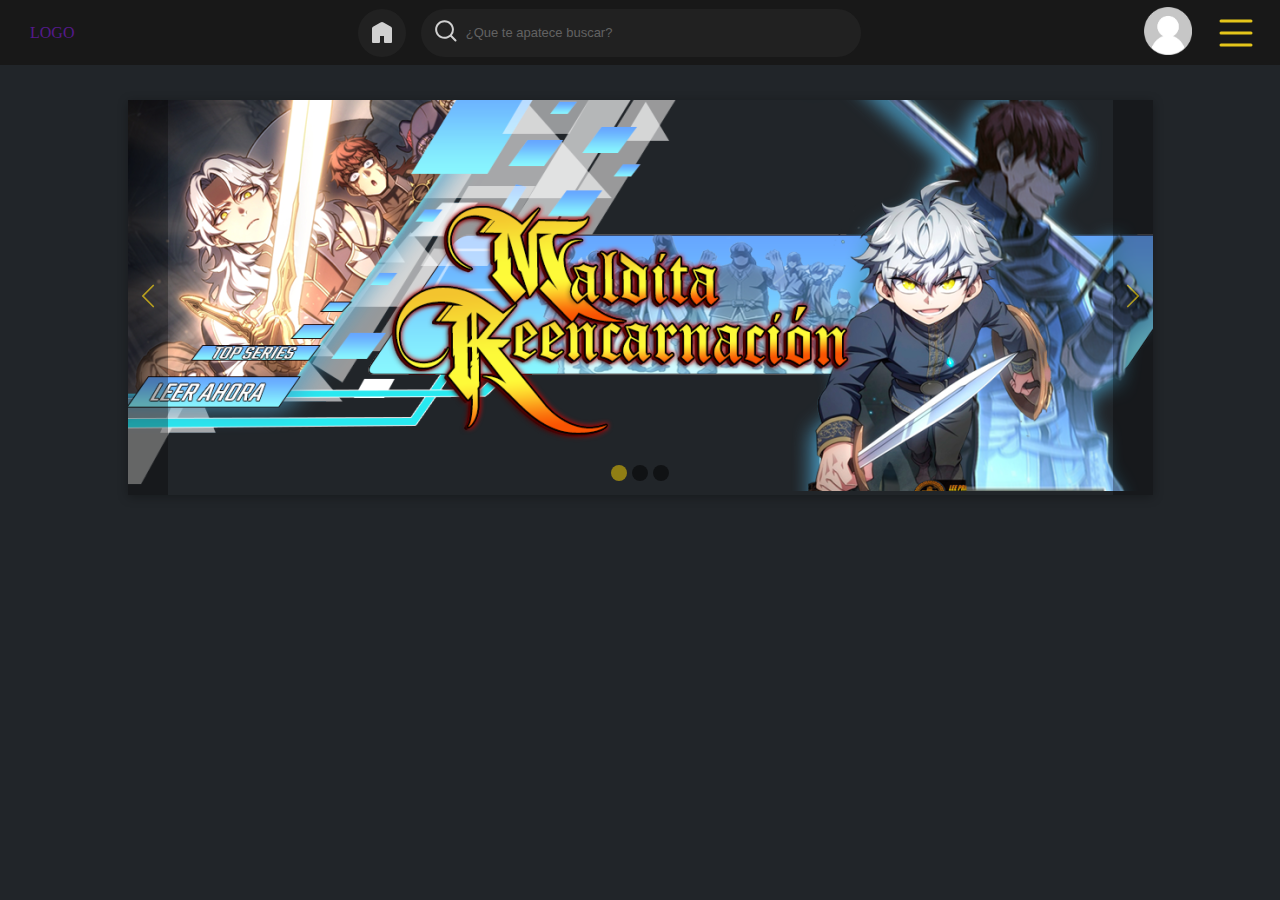
==== index.html @ 4b5f57de "Añadimos Pagina" ====
<!DOCTYPE html>
<html lang="en">
<head>
    <meta charset="UTF-8">
    <meta http-equiv="X-UA-Compatible" content="IE=edge">
    <meta name="viewport" content="width=device-width, initial-scale=1.0">
    <title>Document</title>
    <link rel="stylesheet" href="/assets/css/style.css">
</head>
<body>
    <header>
        <nav>
            <div class="box-nav">
                <div class="logo">
                    <a href="">LOGO</a>
                </div>
                <div class="hs-nav">
                    <a href="/index.html" class="home-box">
                        <svg role="img" style=" fill:#fff" height="24" width="24" class="home-active-icon" viewBox="0 0 24 24"><path d="M13.5 1.515a3 3 0 00-3 0L3 5.845a2 2 0 00-1 1.732V21a1 1 0 001 1h6a1 1 0 001-1v-6h4v6a1 1 0 001 1h6a1 1 0 001-1V7.577a2 2 0 00-1-1.732l-7.5-4.33z"></path></svg>
                    </a>
                    <div class="search-nav">
                        <form class="search">
                            <input class="search-box" type="text" placeholder="¿Que te apatece buscar?">
                        </form>
                        <div class="lupa-box">
                            <span>
                                <svg role="img" style=" fill:#fff" height="24" width="24" class="lupa-icon" aria-hidden="true" viewBox="0 0 24 24"><path d="M10.533 1.279c-5.18 0-9.407 4.14-9.407 9.279s4.226 9.279 9.407 9.279c2.234 0 4.29-.77 5.907-2.058l4.353 4.353a1 1 0 101.414-1.414l-4.344-4.344a9.157 9.157 0 002.077-5.816c0-5.14-4.226-9.28-9.407-9.28zm-7.407 9.279c0-4.006 3.302-7.28 7.407-7.28s7.407 3.274 7.407 7.28-3.302 7.279-7.407 7.279-7.407-3.273-7.407-7.28z"></path></svg>
                            </span>
                        </div>
                    </div>
                </div>
                <div class="icons">
                    <div class="icon-box">
                        <a href="/start.html">
                            <img src="/assets/imgs/emojipng.com-10131346.png" alt="" height="48" width="48">
                        </a>
                    </div>
                    <div class="menu">
                            <label for="menu-burger" class="menu-toggle">
                                <svg xmlns="http://www.w3.org/2000/svg" style="fill: #e4c51a" width="48" height="48" fill="currentColor" class="bi bi-list" viewBox="0 0 16 16">
                                    <path fill-rule="evenodd" d="M2.5 12a.5.5 0 0 1 .5-.5h10a.5.5 0 0 1 0 1H3a.5.5 0 0 1-.5-.5zm0-4a.5.5 0 0 1 .5-.5h10a.5.5 0 0 1 0 1H3a.5.5 0 0 1-.5-.5zm0-4a.5.5 0 0 1 .5-.5h10a.5.5 0 0 1 0 1H3a.5.5 0 0 1-.5-.5z"/>
                                </svg>
                            </label>
                            <input type="checkbox" id="menu-burger">
                            <nav class="menu-box">
                                <ul>
                                    <li>
                                        <a href="">Inicio</a>
                                    </li>
                                    <li>
                                        <a href="">Estrenos</a>
                                    </li>
                                    <li>
                                        <a href="">Manga</a>
                                    </li>
                                    <li>
                                        <a href="">Contact Us</a>
                                    </li>
                                </ul>
                            </nav>
                    </div>
                </div>
            </div>
        </nav>
    </header>
    <main>
        <section class="section-dest">
            <div class="dimg-box">
                <a href="">
                    <img src="/assets/imgs/baner-maldita.png" alt="">
                </a>
                <a href="">
                    <div class="barra1">
                        <div class="icon-1">
                            <svg xmlns="http://www.w3.org/2000/svg" style=" fill:#FFD700" width="28" height="28" fill="currentColor" class="icon-r" viewBox="0 0 16 16">
                                <path fill-rule="evenodd" d="M11.354 1.646a.5.5 0 0 1 0 .708L5.707 8l5.647 5.646a.5.5 0 0 1-.708.708l-6-6a.5.5 0 0 1 0-.708l6-6a.5.5 0 0 1 .708 0z"/>
                            </svg>
                        </div>
                    </div>
                </a>
                <a href="">
                    <div class="barra2">
                        <div class="icon-1">
                            <svg xmlns="http://www.w3.org/2000/svg" style=" fill:#FFD700" width="28" height="28" fill="currentColor" class="bi bi-chevron-right" viewBox="0 0 16 16">
                                <path fill-rule="evenodd" d="M4.646 1.646a.5.5 0 0 1 .708 0l6 6a.5.5 0 0 1 0 .708l-6 6a.5.5 0 0 1-.708-.708L10.293 8 4.646 2.354a.5.5 0 0 1 0-.708z"/>
                            </svg>
                        </div>
                    </div>
                </a>
                <div class="puntos">
                    <span>
                        <svg xmlns="http://www.w3.org/2000/svg" style=" fill:#FFD700" width="16" height="16" fill="currentColor" class="bi bi-circle-fill" viewBox="0 0 16 16">
                            <circle cx="8" cy="8" r="8"/>
                        </svg>
                    </span>
                    <span>
                        <svg xmlns="http://www.w3.org/2000/svg" width="16" height="16" fill="currentColor" class="bi bi-circle-fill" viewBox="0 0 16 16">
                            <circle cx="8" cy="8" r="8"/>
                        </svg>
                    </span>
                    <span>
                        <svg xmlns="http://www.w3.org/2000/svg" width="16" height="16" fill="currentColor" class="bi bi-circle-fill" viewBox="0 0 16 16">
                            <circle cx="8" cy="8" r="8"/>
                        </svg>
                    </span>
                </div>
            </div>
        </section>
    </main>
</body>
</html>
---- assets/css/style.css ----
* {
    margin: 0;
    padding: 0;
    box-sizing: borderbox;
    text-decoration: none;
    list-style-type: none;
}

header {
    background-color: #181818;
    width: 100%;
    height: 65px;
    position: fixed;
    top: 0;
    display: grid;
    align-items: center;

}

.box-nav {
    display: flex;
    align-items: center;
    flex-direction: row;
    justify-content: space-between;
}


.logo {
    display: flex;
    justify-content: flex-start;
    align-items: center;
    padding-left: 30px;
}

.hs-nav {
    display: flex;
    gap: 15px;

}

.home-box {
    display: flex;
    align-items: center;
    justify-content: center;
    background-color: #242424;
    height: 48px;
    width: 48px;
    border-radius: 50%;
    opacity: 80%;
}

.home-box:hover {
    opacity: 100%;
}


.search-nav {
    display: flex;
    align-items: center;
    opacity: 80%;
}

.search-box {
    background-color: #242424;
    color: #fff;
    width: 395px;
    height: 48px;
    border: 0;
    border-radius: 500px;
    margin-block: 0px;
    font-size: 0.8125rem;
    font-weight: 400;
    padding-left: 45px;
}

.search-box {
    outline: 0;
    line-height: 40px;
    cursor: text;
    text-align: start;
}

.search-nav:hover {
    opacity: 100%;
}

.search-nav input:focus {
    outline: 1px solid #fff;
    opacity: 100%;
}

.lupa-box {
    display: flex;
    align-items: center;
    position: absolute;
    padding-left: 13px;
}

.icons {
    display: flex;
    gap: 20px;
}
.icon-box {
    display: flex;
    align-items: center;
    justify-content: flex-start;
}

.menu {
    display: flex;
    justify-content: center;
    align-items: center;
    padding: 0 20px 0 0;
}

.menu-box {
    position: fixed;
    top: 65px;
    left: 0;
    background-color: #000;
    width: 100%;
    height: 50px;
    flex-direction: row;
    align-items: center;
    display: none;
}

.menu-box ul {
    display: flex;
    justify-content: flex-start;
    gap: 20px;
    padding-left: 20px;
    font-size: large;
    font-family: 'Segoe UI', Tahoma, Geneva, Verdana, sans-serif;
}

.menu-box a {
    color: #fff;
}

.menu-toggle {
    display: flex;
    order: 2;
    cursor: pointer;
}

#menu-burger:checked + .menu-box{
    display: flex;
}

#menu-burger {
    display: none;
}

body {
    background-color: #212529;
}

.section-dest {
    display: flex;
    justify-content: center;
    align-items: center;
    max-width: 100%;
    max-height: 100%;
}

.dimg-box {
    display: flex;
    justify-content: center;
    position: absolute;
    top: 100px;
    box-shadow: 0 2px 10px rgba(0, 0, 0, 0.3);
}

.barra1 {
    display: flex;
    justify-content: center;
    align-items: center;
    position: absolute;
    width: 40px;
    height: 100%;
    opacity: 60%;
    background-color: rgba(0, 0, 0, .5);
    left: 0;
}


.barra1:hover {
    opacity: 100%;
    background-color: rgba(0, 0, 0, .5);
}

.barra2 {
    display: flex;
    justify-content: center;
    align-items: center;
    position: absolute;
    width: 40px;
    height: 100%;
    opacity: 60%;
    background-color: rgba(0, 0, 0, .5);
    right: 0;
}


.barra2:hover {
    opacity: 100%;
    background-color: rgba(0, 0, 0, .5);
}

.puntos { 
    display: flex;
    align-items: center;
    justify-items: center;
    position: absolute;
    bottom: 10px;
    gap: 5px;
    opacity: 50%;
    cursor: pointer;
}
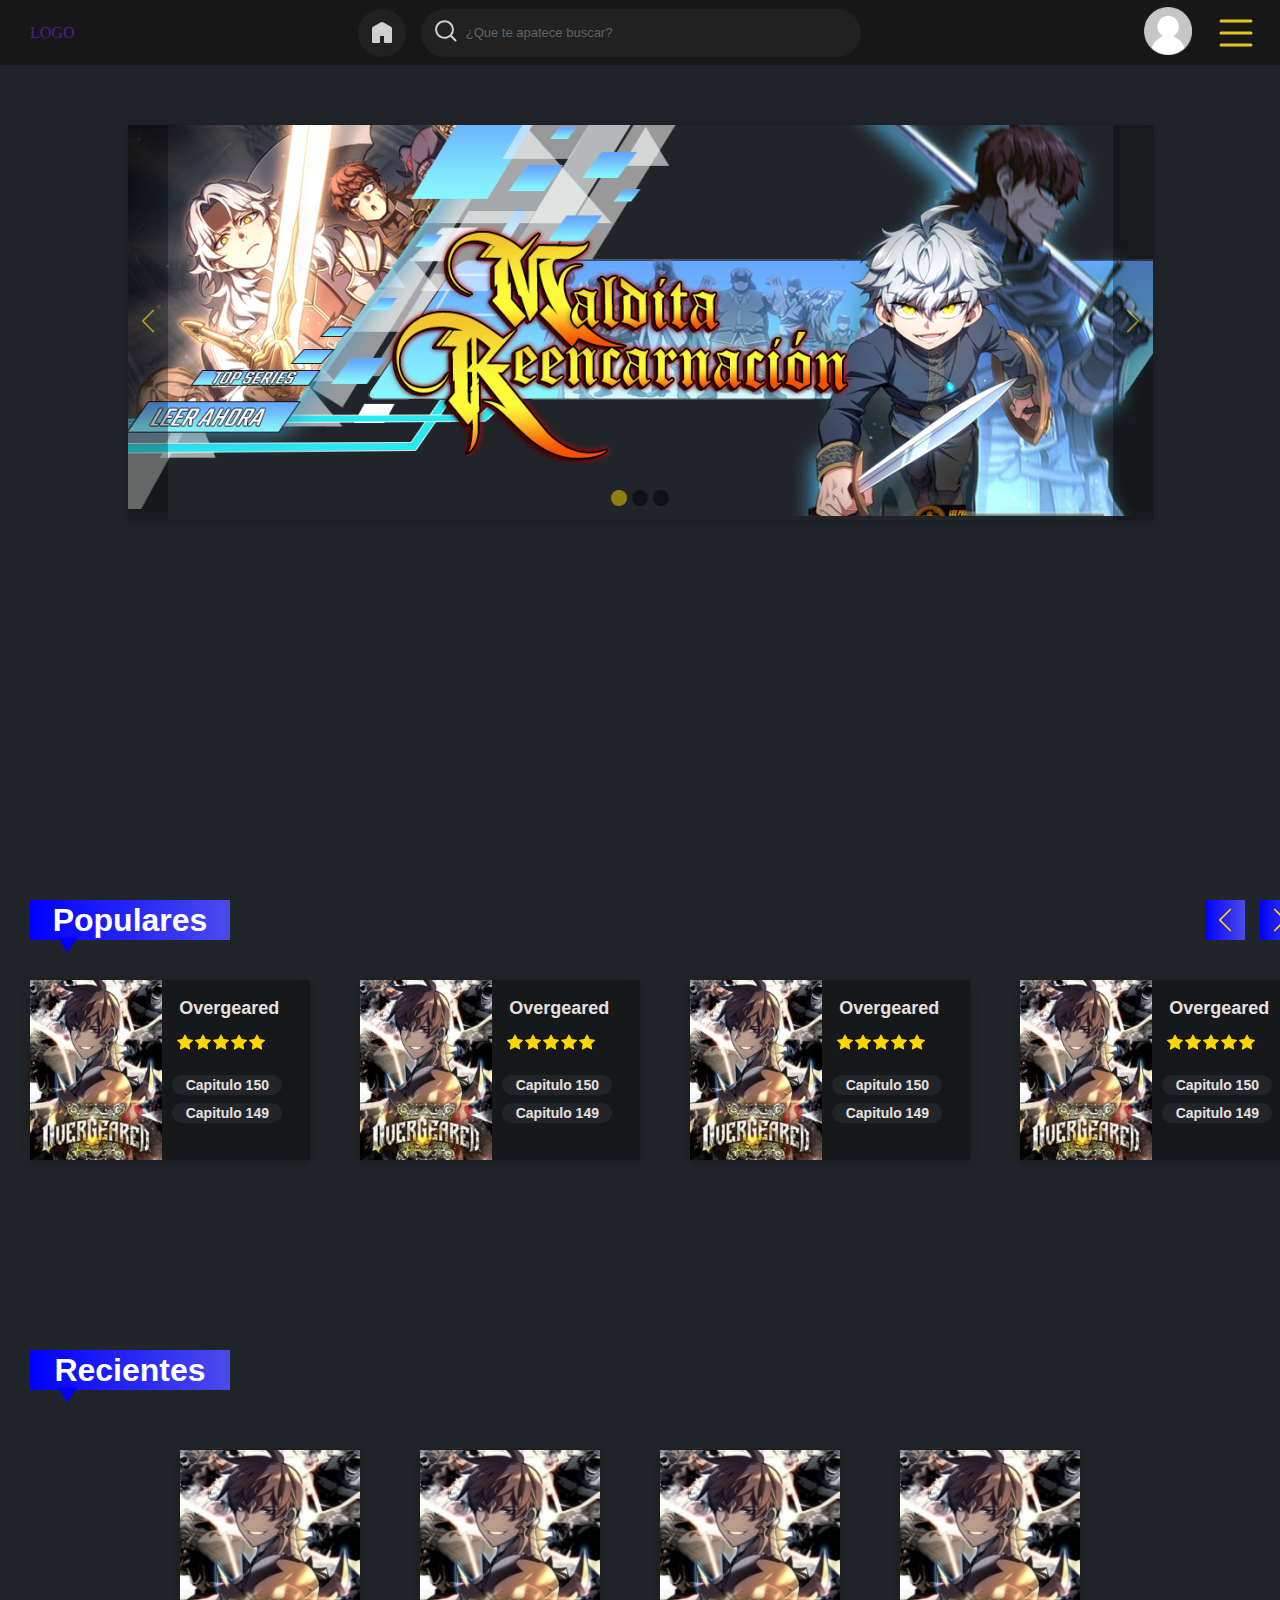
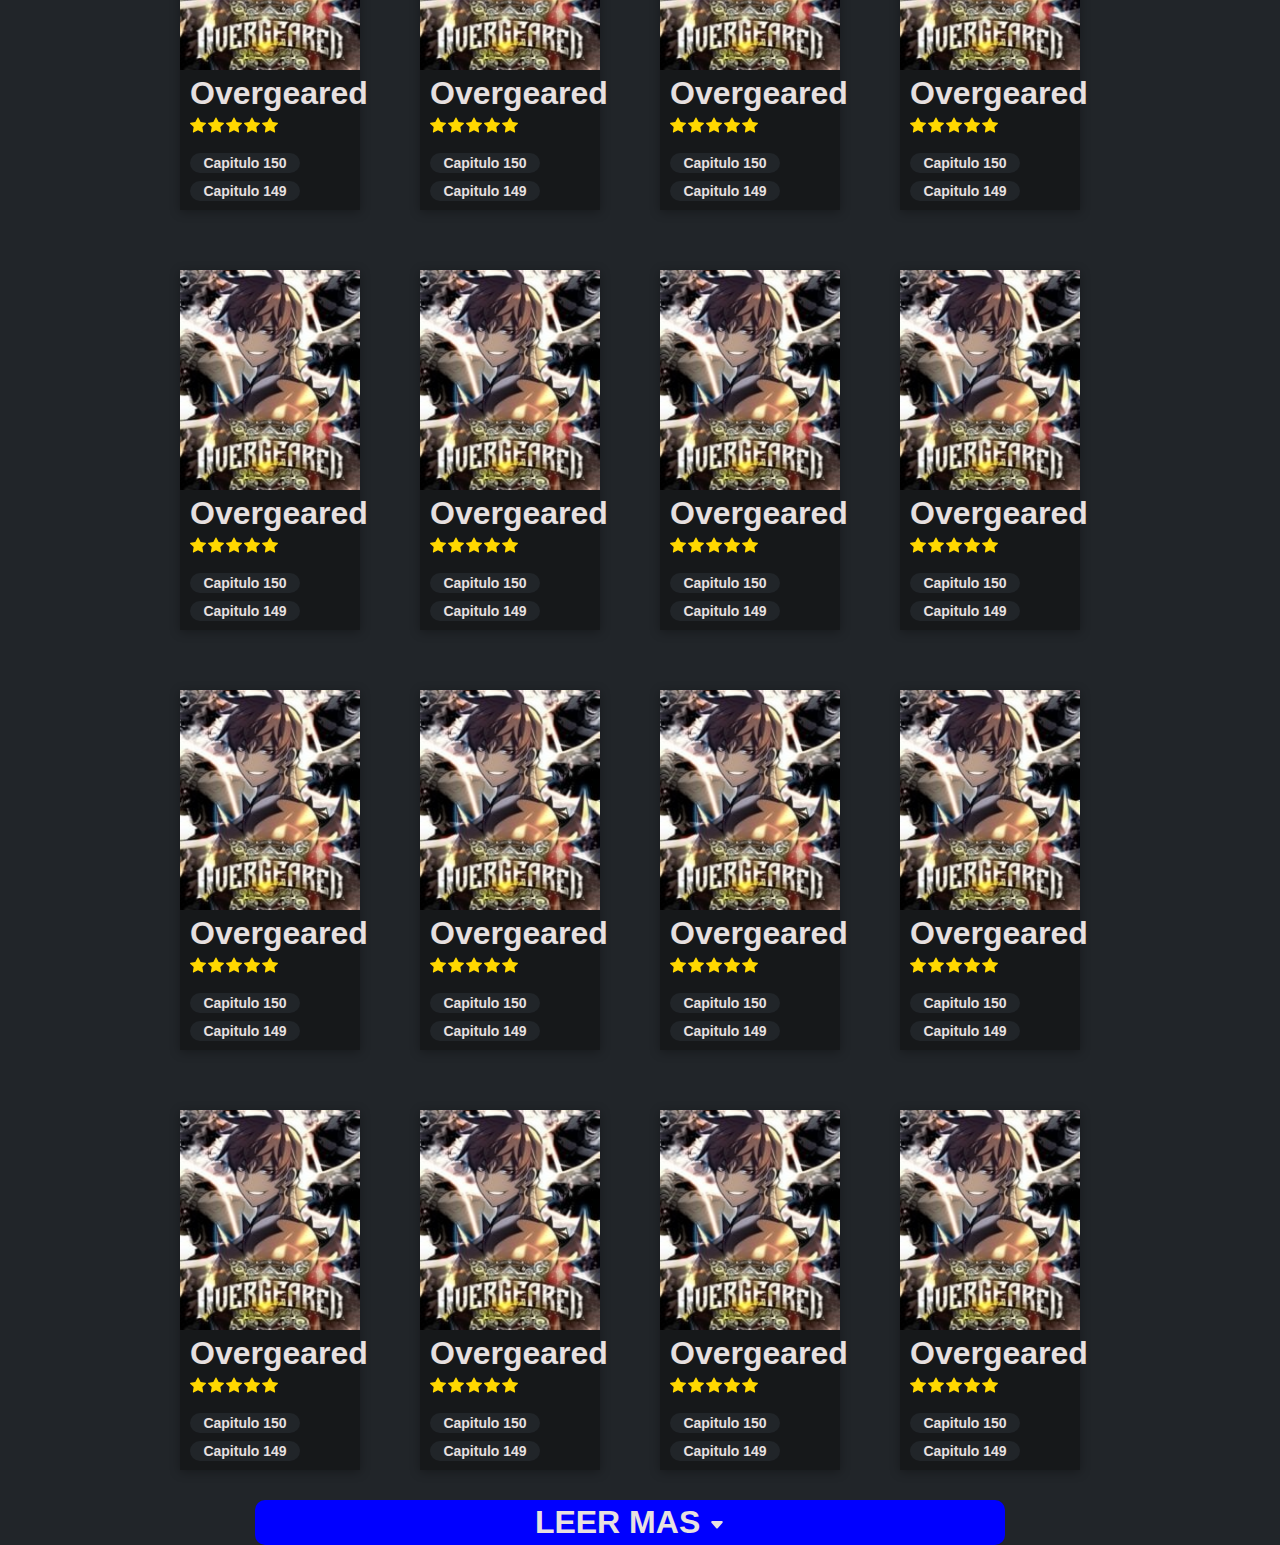
==== commit 4904bcf2: "Ultimo commit" ====
--- a/index.html
+++ b/index.html
@@ -48,10 +48,10 @@
                                         <a href="">Inicio</a>
                                     </li>
                                     <li>
-                                        <a href="">Estrenos</a>
+                                        <a href="#section-pop">Populares</a>
                                     </li>
                                     <li>
-                                        <a href="">Manga</a>
+                                        <a href="#section-re">Recientes</a>
                                     </li>
                                     <li>
                                         <a href="">Contact Us</a>
@@ -106,6 +106,717 @@
                 </div>
             </div>
         </section>
+        <section class="section-pop" id="section-pop">
+            <div>
+                <div class="box-title-1">
+                    <h1>Populares</h1>
+                </div>
+                <div class="triangle"></div>
+                <div class="scroll">
+                    <div class="scroll-a">
+                        <svg xmlns="http://www.w3.org/2000/svg" style=" fill:#FFD700" width="28" height="28" fill="currentColor" class="icon-r" viewBox="0 0 16 16">
+                            <path fill-rule="evenodd" d="M11.354 1.646a.5.5 0 0 1 0 .708L5.707 8l5.647 5.646a.5.5 0 0 1-.708.708l-6-6a.5.5 0 0 1 0-.708l6-6a.5.5 0 0 1 .708 0z"/>
+                        </svg>
+                    </div>
+                    <div class="scroll-a">
+                        <svg xmlns="http://www.w3.org/2000/svg" style=" fill:#FFD700" width="28" height="28" fill="currentColor" class="bi bi-chevron-right" viewBox="0 0 16 16">
+                            <path fill-rule="evenodd" d="M4.646 1.646a.5.5 0 0 1 .708 0l6 6a.5.5 0 0 1 0 .708l-6 6a.5.5 0 0 1-.708-.708L10.293 8 4.646 2.354a.5.5 0 0 1 0-.708z"/>
+                        </svg>
+                    </div>
+                </div>
+            </div>
+            <div class="cards-p">
+                <div class="card-pop">
+                    <img src="/assets/imgs/cards-pop/overgeared-chapter-107-175x238.jpg" alt="">
+                    <div class="card-con-c">
+                        <div class="box-t-c">
+                            <h1>Overgeared</h1>
+                        </div>
+                        <div class="box-star-c">
+                            <svg xmlns="http://www.w3.org/2000/svg" style=" fill:#FFD700" width="16" height="16" fill="currentColor" class="bi bi-star-fill" viewBox="0 0 16 16">
+                                <path d="M3.612 15.443c-.386.198-.824-.149-.746-.592l.83-4.73L.173 6.765c-.329-.314-.158-.888.283-.95l4.898-.696L7.538.792c.197-.39.73-.39.927 0l2.184 4.327 4.898.696c.441.062.612.636.282.95l-3.522 3.356.83 4.73c.078.443-.36.79-.746.592L8 13.187l-4.389 2.256z"/>
+                            </svg>
+                            <svg xmlns="http://www.w3.org/2000/svg" style=" fill:#FFD700" width="16" height="16" fill="currentColor" class="bi bi-star-fill" viewBox="0 0 16 16">
+                                <path d="M3.612 15.443c-.386.198-.824-.149-.746-.592l.83-4.73L.173 6.765c-.329-.314-.158-.888.283-.95l4.898-.696L7.538.792c.197-.39.73-.39.927 0l2.184 4.327 4.898.696c.441.062.612.636.282.95l-3.522 3.356.83 4.73c.078.443-.36.79-.746.592L8 13.187l-4.389 2.256z"/>
+                            </svg>
+                            <svg xmlns="http://www.w3.org/2000/svg" style=" fill:#FFD700" width="16" height="16" fill="currentColor" class="bi bi-star-fill" viewBox="0 0 16 16">
+                                <path d="M3.612 15.443c-.386.198-.824-.149-.746-.592l.83-4.73L.173 6.765c-.329-.314-.158-.888.283-.95l4.898-.696L7.538.792c.197-.39.73-.39.927 0l2.184 4.327 4.898.696c.441.062.612.636.282.95l-3.522 3.356.83 4.73c.078.443-.36.79-.746.592L8 13.187l-4.389 2.256z"/>
+                            </svg>
+                            <svg xmlns="http://www.w3.org/2000/svg" style=" fill:#FFD700" width="16" height="16" fill="currentColor" class="bi bi-star-fill" viewBox="0 0 16 16">
+                                <path d="M3.612 15.443c-.386.198-.824-.149-.746-.592l.83-4.73L.173 6.765c-.329-.314-.158-.888.283-.95l4.898-.696L7.538.792c.197-.39.73-.39.927 0l2.184 4.327 4.898.696c.441.062.612.636.282.95l-3.522 3.356.83 4.73c.078.443-.36.79-.746.592L8 13.187l-4.389 2.256z"/>
+                            </svg>
+                            <svg xmlns="http://www.w3.org/2000/svg" style=" fill:#FFD700" width="16" height="16" fill="currentColor" class="bi bi-star-fill" viewBox="0 0 16 16">
+                                <path d="M3.612 15.443c-.386.198-.824-.149-.746-.592l.83-4.73L.173 6.765c-.329-.314-.158-.888.283-.95l4.898-.696L7.538.792c.197-.39.73-.39.927 0l2.184 4.327 4.898.696c.441.062.612.636.282.95l-3.522 3.356.83 4.73c.078.443-.36.79-.746.592L8 13.187l-4.389 2.256z"/>
+                            </svg>
+                        </div>
+                        <div class="box-caps-c">
+                            <div class="bc1">
+                                <h4>Capitulo 150</h4>
+                            </div>
+                            <div class="bc1">
+                                <h4>Capitulo 149</h4>
+                            </div>
+                        </div>
+                    </div>
+                </div>
+                <div class="card-pop">
+                    <img src="/assets/imgs/cards-pop/overgeared-chapter-107-175x238.jpg" alt="">
+                    <div class="card-con-c">
+                        <div class="box-t-c">
+                            <h1>Overgeared</h1>
+                        </div>
+                        <div class="box-star-c">
+                            <svg xmlns="http://www.w3.org/2000/svg" style=" fill:#FFD700" width="16" height="16" fill="currentColor" class="bi bi-star-fill" viewBox="0 0 16 16">
+                                <path d="M3.612 15.443c-.386.198-.824-.149-.746-.592l.83-4.73L.173 6.765c-.329-.314-.158-.888.283-.95l4.898-.696L7.538.792c.197-.39.73-.39.927 0l2.184 4.327 4.898.696c.441.062.612.636.282.95l-3.522 3.356.83 4.73c.078.443-.36.79-.746.592L8 13.187l-4.389 2.256z"/>
+                            </svg>
+                            <svg xmlns="http://www.w3.org/2000/svg" style=" fill:#FFD700" width="16" height="16" fill="currentColor" class="bi bi-star-fill" viewBox="0 0 16 16">
+                                <path d="M3.612 15.443c-.386.198-.824-.149-.746-.592l.83-4.73L.173 6.765c-.329-.314-.158-.888.283-.95l4.898-.696L7.538.792c.197-.39.73-.39.927 0l2.184 4.327 4.898.696c.441.062.612.636.282.95l-3.522 3.356.83 4.73c.078.443-.36.79-.746.592L8 13.187l-4.389 2.256z"/>
+                            </svg>
+                            <svg xmlns="http://www.w3.org/2000/svg" style=" fill:#FFD700" width="16" height="16" fill="currentColor" class="bi bi-star-fill" viewBox="0 0 16 16">
+                                <path d="M3.612 15.443c-.386.198-.824-.149-.746-.592l.83-4.73L.173 6.765c-.329-.314-.158-.888.283-.95l4.898-.696L7.538.792c.197-.39.73-.39.927 0l2.184 4.327 4.898.696c.441.062.612.636.282.95l-3.522 3.356.83 4.73c.078.443-.36.79-.746.592L8 13.187l-4.389 2.256z"/>
+                            </svg>
+                            <svg xmlns="http://www.w3.org/2000/svg" style=" fill:#FFD700" width="16" height="16" fill="currentColor" class="bi bi-star-fill" viewBox="0 0 16 16">
+                                <path d="M3.612 15.443c-.386.198-.824-.149-.746-.592l.83-4.73L.173 6.765c-.329-.314-.158-.888.283-.95l4.898-.696L7.538.792c.197-.39.73-.39.927 0l2.184 4.327 4.898.696c.441.062.612.636.282.95l-3.522 3.356.83 4.73c.078.443-.36.79-.746.592L8 13.187l-4.389 2.256z"/>
+                            </svg>
+                            <svg xmlns="http://www.w3.org/2000/svg" style=" fill:#FFD700" width="16" height="16" fill="currentColor" class="bi bi-star-fill" viewBox="0 0 16 16">
+                                <path d="M3.612 15.443c-.386.198-.824-.149-.746-.592l.83-4.73L.173 6.765c-.329-.314-.158-.888.283-.95l4.898-.696L7.538.792c.197-.39.73-.39.927 0l2.184 4.327 4.898.696c.441.062.612.636.282.95l-3.522 3.356.83 4.73c.078.443-.36.79-.746.592L8 13.187l-4.389 2.256z"/>
+                            </svg>
+                        </div>
+                        <div class="box-caps-c">
+                            <div class="bc1">
+                                <h4>Capitulo 150</h4>
+                            </div>
+                            <div class="bc1">
+                                <h4>Capitulo 149</h4>
+                            </div>
+                        </div>
+                    </div>
+                </div>
+                <div class="card-pop">
+                    <img src="/assets/imgs/cards-pop/overgeared-chapter-107-175x238.jpg" alt="">
+                    <div class="card-con-c">
+                        <div class="box-t-c">
+                            <h1>Overgeared</h1>
+                        </div>
+                        <div class="box-star-c">
+                            <svg xmlns="http://www.w3.org/2000/svg" style=" fill:#FFD700" width="16" height="16" fill="currentColor" class="bi bi-star-fill" viewBox="0 0 16 16">
+                                <path d="M3.612 15.443c-.386.198-.824-.149-.746-.592l.83-4.73L.173 6.765c-.329-.314-.158-.888.283-.95l4.898-.696L7.538.792c.197-.39.73-.39.927 0l2.184 4.327 4.898.696c.441.062.612.636.282.95l-3.522 3.356.83 4.73c.078.443-.36.79-.746.592L8 13.187l-4.389 2.256z"/>
+                            </svg>
+                            <svg xmlns="http://www.w3.org/2000/svg" style=" fill:#FFD700" width="16" height="16" fill="currentColor" class="bi bi-star-fill" viewBox="0 0 16 16">
+                                <path d="M3.612 15.443c-.386.198-.824-.149-.746-.592l.83-4.73L.173 6.765c-.329-.314-.158-.888.283-.95l4.898-.696L7.538.792c.197-.39.73-.39.927 0l2.184 4.327 4.898.696c.441.062.612.636.282.95l-3.522 3.356.83 4.73c.078.443-.36.79-.746.592L8 13.187l-4.389 2.256z"/>
+                            </svg>
+                            <svg xmlns="http://www.w3.org/2000/svg" style=" fill:#FFD700" width="16" height="16" fill="currentColor" class="bi bi-star-fill" viewBox="0 0 16 16">
+                                <path d="M3.612 15.443c-.386.198-.824-.149-.746-.592l.83-4.73L.173 6.765c-.329-.314-.158-.888.283-.95l4.898-.696L7.538.792c.197-.39.73-.39.927 0l2.184 4.327 4.898.696c.441.062.612.636.282.95l-3.522 3.356.83 4.73c.078.443-.36.79-.746.592L8 13.187l-4.389 2.256z"/>
+                            </svg>
+                            <svg xmlns="http://www.w3.org/2000/svg" style=" fill:#FFD700" width="16" height="16" fill="currentColor" class="bi bi-star-fill" viewBox="0 0 16 16">
+                                <path d="M3.612 15.443c-.386.198-.824-.149-.746-.592l.83-4.73L.173 6.765c-.329-.314-.158-.888.283-.95l4.898-.696L7.538.792c.197-.39.73-.39.927 0l2.184 4.327 4.898.696c.441.062.612.636.282.95l-3.522 3.356.83 4.73c.078.443-.36.79-.746.592L8 13.187l-4.389 2.256z"/>
+                            </svg>
+                            <svg xmlns="http://www.w3.org/2000/svg" style=" fill:#FFD700" width="16" height="16" fill="currentColor" class="bi bi-star-fill" viewBox="0 0 16 16">
+                                <path d="M3.612 15.443c-.386.198-.824-.149-.746-.592l.83-4.73L.173 6.765c-.329-.314-.158-.888.283-.95l4.898-.696L7.538.792c.197-.39.73-.39.927 0l2.184 4.327 4.898.696c.441.062.612.636.282.95l-3.522 3.356.83 4.73c.078.443-.36.79-.746.592L8 13.187l-4.389 2.256z"/>
+                            </svg>
+                        </div>
+                        <div class="box-caps-c">
+                            <div class="bc1">
+                                <h4>Capitulo 150</h4>
+                            </div>
+                            <div class="bc1">
+                                <h4>Capitulo 149</h4>
+                            </div>
+                        </div>
+                    </div>
+                </div>
+                <div class="card-pop">
+                    <img src="/assets/imgs/cards-pop/overgeared-chapter-107-175x238.jpg" alt="">
+                    <div class="card-con-c">
+                        <div class="box-t-c">
+                            <h1>Overgeared</h1>
+                        </div>
+                        <div class="box-star-c">
+                            <svg xmlns="http://www.w3.org/2000/svg" style=" fill:#FFD700" width="16" height="16" fill="currentColor" class="bi bi-star-fill" viewBox="0 0 16 16">
+                                <path d="M3.612 15.443c-.386.198-.824-.149-.746-.592l.83-4.73L.173 6.765c-.329-.314-.158-.888.283-.95l4.898-.696L7.538.792c.197-.39.73-.39.927 0l2.184 4.327 4.898.696c.441.062.612.636.282.95l-3.522 3.356.83 4.73c.078.443-.36.79-.746.592L8 13.187l-4.389 2.256z"/>
+                            </svg>
+                            <svg xmlns="http://www.w3.org/2000/svg" style=" fill:#FFD700" width="16" height="16" fill="currentColor" class="bi bi-star-fill" viewBox="0 0 16 16">
+                                <path d="M3.612 15.443c-.386.198-.824-.149-.746-.592l.83-4.73L.173 6.765c-.329-.314-.158-.888.283-.95l4.898-.696L7.538.792c.197-.39.73-.39.927 0l2.184 4.327 4.898.696c.441.062.612.636.282.95l-3.522 3.356.83 4.73c.078.443-.36.79-.746.592L8 13.187l-4.389 2.256z"/>
+                            </svg>
+                            <svg xmlns="http://www.w3.org/2000/svg" style=" fill:#FFD700" width="16" height="16" fill="currentColor" class="bi bi-star-fill" viewBox="0 0 16 16">
+                                <path d="M3.612 15.443c-.386.198-.824-.149-.746-.592l.83-4.73L.173 6.765c-.329-.314-.158-.888.283-.95l4.898-.696L7.538.792c.197-.39.73-.39.927 0l2.184 4.327 4.898.696c.441.062.612.636.282.95l-3.522 3.356.83 4.73c.078.443-.36.79-.746.592L8 13.187l-4.389 2.256z"/>
+                            </svg>
+                            <svg xmlns="http://www.w3.org/2000/svg" style=" fill:#FFD700" width="16" height="16" fill="currentColor" class="bi bi-star-fill" viewBox="0 0 16 16">
+                                <path d="M3.612 15.443c-.386.198-.824-.149-.746-.592l.83-4.73L.173 6.765c-.329-.314-.158-.888.283-.95l4.898-.696L7.538.792c.197-.39.73-.39.927 0l2.184 4.327 4.898.696c.441.062.612.636.282.95l-3.522 3.356.83 4.73c.078.443-.36.79-.746.592L8 13.187l-4.389 2.256z"/>
+                            </svg>
+                            <svg xmlns="http://www.w3.org/2000/svg" style=" fill:#FFD700" width="16" height="16" fill="currentColor" class="bi bi-star-fill" viewBox="0 0 16 16">
+                                <path d="M3.612 15.443c-.386.198-.824-.149-.746-.592l.83-4.73L.173 6.765c-.329-.314-.158-.888.283-.95l4.898-.696L7.538.792c.197-.39.73-.39.927 0l2.184 4.327 4.898.696c.441.062.612.636.282.95l-3.522 3.356.83 4.73c.078.443-.36.79-.746.592L8 13.187l-4.389 2.256z"/>
+                            </svg>
+                        </div>
+                        <div class="box-caps-c">
+                            <div class="bc1">
+                                <h4>Capitulo 150</h4>
+                            </div>
+                            <div class="bc1">
+                                <h4>Capitulo 149</h4>
+                            </div>
+                        </div>
+                    </div>
+                </div>
+            </div>
+        </section>
+        <section class="section-re" id="section-re">
+            <div class="box-t-p2">
+                <div class="box-title2">
+                    <h1>Recientes</h1>
+                </div>
+                <div class="triangle2"></div>
+            </div>
+            <div class="cards-re-pad">
+                <div class="cards-re-p">
+                    <div class="cards-re">
+                        <img src="/assets/imgs/cards-pop/overgeared-chapter-107-175x238.jpg" alt="">
+                        <div class="cards-re-pa">
+                            <div class="cards-t-re">
+                                <h1>Overgeared</h1>
+                            </div>
+                            <div class="c-starts-re">
+                                <svg xmlns="http://www.w3.org/2000/svg" style=" fill:#FFD700" width="16" height="16" fill="currentColor" class="bi bi-star-fill" viewBox="0 0 16 16">
+                                    <path d="M3.612 15.443c-.386.198-.824-.149-.746-.592l.83-4.73L.173 6.765c-.329-.314-.158-.888.283-.95l4.898-.696L7.538.792c.197-.39.73-.39.927 0l2.184 4.327 4.898.696c.441.062.612.636.282.95l-3.522 3.356.83 4.73c.078.443-.36.79-.746.592L8 13.187l-4.389 2.256z"/>
+                                </svg>
+                                <svg xmlns="http://www.w3.org/2000/svg" style=" fill:#FFD700" width="16" height="16" fill="currentColor" class="bi bi-star-fill" viewBox="0 0 16 16">
+                                    <path d="M3.612 15.443c-.386.198-.824-.149-.746-.592l.83-4.73L.173 6.765c-.329-.314-.158-.888.283-.95l4.898-.696L7.538.792c.197-.39.73-.39.927 0l2.184 4.327 4.898.696c.441.062.612.636.282.95l-3.522 3.356.83 4.73c.078.443-.36.79-.746.592L8 13.187l-4.389 2.256z"/>
+                                </svg>
+                                <svg xmlns="http://www.w3.org/2000/svg" style=" fill:#FFD700" width="16" height="16" fill="currentColor" class="bi bi-star-fill" viewBox="0 0 16 16">
+                                    <path d="M3.612 15.443c-.386.198-.824-.149-.746-.592l.83-4.73L.173 6.765c-.329-.314-.158-.888.283-.95l4.898-.696L7.538.792c.197-.39.73-.39.927 0l2.184 4.327 4.898.696c.441.062.612.636.282.95l-3.522 3.356.83 4.73c.078.443-.36.79-.746.592L8 13.187l-4.389 2.256z"/>
+                                </svg>
+                                <svg xmlns="http://www.w3.org/2000/svg" style=" fill:#FFD700" width="16" height="16" fill="currentColor" class="bi bi-star-fill" viewBox="0 0 16 16">
+                                    <path d="M3.612 15.443c-.386.198-.824-.149-.746-.592l.83-4.73L.173 6.765c-.329-.314-.158-.888.283-.95l4.898-.696L7.538.792c.197-.39.73-.39.927 0l2.184 4.327 4.898.696c.441.062.612.636.282.95l-3.522 3.356.83 4.73c.078.443-.36.79-.746.592L8 13.187l-4.389 2.256z"/>
+                                </svg>
+                                <svg xmlns="http://www.w3.org/2000/svg" style=" fill:#FFD700" width="16" height="16" fill="currentColor" class="bi bi-star-fill" viewBox="0 0 16 16">
+                                    <path d="M3.612 15.443c-.386.198-.824-.149-.746-.592l.83-4.73L.173 6.765c-.329-.314-.158-.888.283-.95l4.898-.696L7.538.792c.197-.39.73-.39.927 0l2.184 4.327 4.898.696c.441.062.612.636.282.95l-3.522 3.356.83 4.73c.078.443-.36.79-.746.592L8 13.187l-4.389 2.256z"/>
+                                </svg>
+                            </div>
+                            <div class="cards-re-c-p">
+                                <div class="cards-re-caps">
+                                    <h4>Capitulo 150</h4>
+                                </div>
+                                <div class="cards-re-caps">
+                                    <h4>Capitulo 149</h4>
+                                </div>
+                            </div>
+                        </div>
+                    </div>
+                    <div class="cards-re">
+                        <img src="/assets/imgs/cards-pop/overgeared-chapter-107-175x238.jpg" alt="">
+                        <div class="cards-re-pa">
+                            <div class="cards-t-re">
+                                <h1>Overgeared</h1>
+                            </div>
+                            <div class="c-starts-re">
+                                <svg xmlns="http://www.w3.org/2000/svg" style=" fill:#FFD700" width="16" height="16" fill="currentColor" class="bi bi-star-fill" viewBox="0 0 16 16">
+                                    <path d="M3.612 15.443c-.386.198-.824-.149-.746-.592l.83-4.73L.173 6.765c-.329-.314-.158-.888.283-.95l4.898-.696L7.538.792c.197-.39.73-.39.927 0l2.184 4.327 4.898.696c.441.062.612.636.282.95l-3.522 3.356.83 4.73c.078.443-.36.79-.746.592L8 13.187l-4.389 2.256z"/>
+                                </svg>
+                                <svg xmlns="http://www.w3.org/2000/svg" style=" fill:#FFD700" width="16" height="16" fill="currentColor" class="bi bi-star-fill" viewBox="0 0 16 16">
+                                    <path d="M3.612 15.443c-.386.198-.824-.149-.746-.592l.83-4.73L.173 6.765c-.329-.314-.158-.888.283-.95l4.898-.696L7.538.792c.197-.39.73-.39.927 0l2.184 4.327 4.898.696c.441.062.612.636.282.95l-3.522 3.356.83 4.73c.078.443-.36.79-.746.592L8 13.187l-4.389 2.256z"/>
+                                </svg>
+                                <svg xmlns="http://www.w3.org/2000/svg" style=" fill:#FFD700" width="16" height="16" fill="currentColor" class="bi bi-star-fill" viewBox="0 0 16 16">
+                                    <path d="M3.612 15.443c-.386.198-.824-.149-.746-.592l.83-4.73L.173 6.765c-.329-.314-.158-.888.283-.95l4.898-.696L7.538.792c.197-.39.73-.39.927 0l2.184 4.327 4.898.696c.441.062.612.636.282.95l-3.522 3.356.83 4.73c.078.443-.36.79-.746.592L8 13.187l-4.389 2.256z"/>
+                                </svg>
+                                <svg xmlns="http://www.w3.org/2000/svg" style=" fill:#FFD700" width="16" height="16" fill="currentColor" class="bi bi-star-fill" viewBox="0 0 16 16">
+                                    <path d="M3.612 15.443c-.386.198-.824-.149-.746-.592l.83-4.73L.173 6.765c-.329-.314-.158-.888.283-.95l4.898-.696L7.538.792c.197-.39.73-.39.927 0l2.184 4.327 4.898.696c.441.062.612.636.282.95l-3.522 3.356.83 4.73c.078.443-.36.79-.746.592L8 13.187l-4.389 2.256z"/>
+                                </svg>
+                                <svg xmlns="http://www.w3.org/2000/svg" style=" fill:#FFD700" width="16" height="16" fill="currentColor" class="bi bi-star-fill" viewBox="0 0 16 16">
+                                    <path d="M3.612 15.443c-.386.198-.824-.149-.746-.592l.83-4.73L.173 6.765c-.329-.314-.158-.888.283-.95l4.898-.696L7.538.792c.197-.39.73-.39.927 0l2.184 4.327 4.898.696c.441.062.612.636.282.95l-3.522 3.356.83 4.73c.078.443-.36.79-.746.592L8 13.187l-4.389 2.256z"/>
+                                </svg>
+                            </div>
+                            <div class="cards-re-c-p">
+                                <div class="cards-re-caps">
+                                    <h4>Capitulo 150</h4>
+                                </div>
+                                <div class="cards-re-caps">
+                                    <h4>Capitulo 149</h4>
+                                </div>
+                            </div>
+                        </div>
+                    </div>
+                    <div class="cards-re">
+                        <img src="/assets/imgs/cards-pop/overgeared-chapter-107-175x238.jpg" alt="">
+                        <div class="cards-re-pa">
+                            <div class="cards-t-re">
+                                <h1>Overgeared</h1>
+                            </div>
+                            <div class="c-starts-re">
+                                <svg xmlns="http://www.w3.org/2000/svg" style=" fill:#FFD700" width="16" height="16" fill="currentColor" class="bi bi-star-fill" viewBox="0 0 16 16">
+                                    <path d="M3.612 15.443c-.386.198-.824-.149-.746-.592l.83-4.73L.173 6.765c-.329-.314-.158-.888.283-.95l4.898-.696L7.538.792c.197-.39.73-.39.927 0l2.184 4.327 4.898.696c.441.062.612.636.282.95l-3.522 3.356.83 4.73c.078.443-.36.79-.746.592L8 13.187l-4.389 2.256z"/>
+                                </svg>
+                                <svg xmlns="http://www.w3.org/2000/svg" style=" fill:#FFD700" width="16" height="16" fill="currentColor" class="bi bi-star-fill" viewBox="0 0 16 16">
+                                    <path d="M3.612 15.443c-.386.198-.824-.149-.746-.592l.83-4.73L.173 6.765c-.329-.314-.158-.888.283-.95l4.898-.696L7.538.792c.197-.39.73-.39.927 0l2.184 4.327 4.898.696c.441.062.612.636.282.95l-3.522 3.356.83 4.73c.078.443-.36.79-.746.592L8 13.187l-4.389 2.256z"/>
+                                </svg>
+                                <svg xmlns="http://www.w3.org/2000/svg" style=" fill:#FFD700" width="16" height="16" fill="currentColor" class="bi bi-star-fill" viewBox="0 0 16 16">
+                                    <path d="M3.612 15.443c-.386.198-.824-.149-.746-.592l.83-4.73L.173 6.765c-.329-.314-.158-.888.283-.95l4.898-.696L7.538.792c.197-.39.73-.39.927 0l2.184 4.327 4.898.696c.441.062.612.636.282.95l-3.522 3.356.83 4.73c.078.443-.36.79-.746.592L8 13.187l-4.389 2.256z"/>
+                                </svg>
+                                <svg xmlns="http://www.w3.org/2000/svg" style=" fill:#FFD700" width="16" height="16" fill="currentColor" class="bi bi-star-fill" viewBox="0 0 16 16">
+                                    <path d="M3.612 15.443c-.386.198-.824-.149-.746-.592l.83-4.73L.173 6.765c-.329-.314-.158-.888.283-.95l4.898-.696L7.538.792c.197-.39.73-.39.927 0l2.184 4.327 4.898.696c.441.062.612.636.282.95l-3.522 3.356.83 4.73c.078.443-.36.79-.746.592L8 13.187l-4.389 2.256z"/>
+                                </svg>
+                                <svg xmlns="http://www.w3.org/2000/svg" style=" fill:#FFD700" width="16" height="16" fill="currentColor" class="bi bi-star-fill" viewBox="0 0 16 16">
+                                    <path d="M3.612 15.443c-.386.198-.824-.149-.746-.592l.83-4.73L.173 6.765c-.329-.314-.158-.888.283-.95l4.898-.696L7.538.792c.197-.39.73-.39.927 0l2.184 4.327 4.898.696c.441.062.612.636.282.95l-3.522 3.356.83 4.73c.078.443-.36.79-.746.592L8 13.187l-4.389 2.256z"/>
+                                </svg>
+                            </div>
+                            <div class="cards-re-c-p">
+                                <div class="cards-re-caps">
+                                    <h4>Capitulo 150</h4>
+                                </div>
+                                <div class="cards-re-caps">
+                                    <h4>Capitulo 149</h4>
+                                </div>
+                            </div>
+                        </div>
+                    </div>
+                    <div class="cards-re">
+                        <img src="/assets/imgs/cards-pop/overgeared-chapter-107-175x238.jpg" alt="">
+                        <div class="cards-re-pa">
+                            <div class="cards-t-re">
+                                <h1>Overgeared</h1>
+                            </div>
+                            <div class="c-starts-re">
+                                <svg xmlns="http://www.w3.org/2000/svg" style=" fill:#FFD700" width="16" height="16" fill="currentColor" class="bi bi-star-fill" viewBox="0 0 16 16">
+                                    <path d="M3.612 15.443c-.386.198-.824-.149-.746-.592l.83-4.73L.173 6.765c-.329-.314-.158-.888.283-.95l4.898-.696L7.538.792c.197-.39.73-.39.927 0l2.184 4.327 4.898.696c.441.062.612.636.282.95l-3.522 3.356.83 4.73c.078.443-.36.79-.746.592L8 13.187l-4.389 2.256z"/>
+                                </svg>
+                                <svg xmlns="http://www.w3.org/2000/svg" style=" fill:#FFD700" width="16" height="16" fill="currentColor" class="bi bi-star-fill" viewBox="0 0 16 16">
+                                    <path d="M3.612 15.443c-.386.198-.824-.149-.746-.592l.83-4.73L.173 6.765c-.329-.314-.158-.888.283-.95l4.898-.696L7.538.792c.197-.39.73-.39.927 0l2.184 4.327 4.898.696c.441.062.612.636.282.95l-3.522 3.356.83 4.73c.078.443-.36.79-.746.592L8 13.187l-4.389 2.256z"/>
+                                </svg>
+                                <svg xmlns="http://www.w3.org/2000/svg" style=" fill:#FFD700" width="16" height="16" fill="currentColor" class="bi bi-star-fill" viewBox="0 0 16 16">
+                                    <path d="M3.612 15.443c-.386.198-.824-.149-.746-.592l.83-4.73L.173 6.765c-.329-.314-.158-.888.283-.95l4.898-.696L7.538.792c.197-.39.73-.39.927 0l2.184 4.327 4.898.696c.441.062.612.636.282.95l-3.522 3.356.83 4.73c.078.443-.36.79-.746.592L8 13.187l-4.389 2.256z"/>
+                                </svg>
+                                <svg xmlns="http://www.w3.org/2000/svg" style=" fill:#FFD700" width="16" height="16" fill="currentColor" class="bi bi-star-fill" viewBox="0 0 16 16">
+                                    <path d="M3.612 15.443c-.386.198-.824-.149-.746-.592l.83-4.73L.173 6.765c-.329-.314-.158-.888.283-.95l4.898-.696L7.538.792c.197-.39.73-.39.927 0l2.184 4.327 4.898.696c.441.062.612.636.282.95l-3.522 3.356.83 4.73c.078.443-.36.79-.746.592L8 13.187l-4.389 2.256z"/>
+                                </svg>
+                                <svg xmlns="http://www.w3.org/2000/svg" style=" fill:#FFD700" width="16" height="16" fill="currentColor" class="bi bi-star-fill" viewBox="0 0 16 16">
+                                    <path d="M3.612 15.443c-.386.198-.824-.149-.746-.592l.83-4.73L.173 6.765c-.329-.314-.158-.888.283-.95l4.898-.696L7.538.792c.197-.39.73-.39.927 0l2.184 4.327 4.898.696c.441.062.612.636.282.95l-3.522 3.356.83 4.73c.078.443-.36.79-.746.592L8 13.187l-4.389 2.256z"/>
+                                </svg>
+                            </div>
+                            <div class="cards-re-c-p">
+                                <div class="cards-re-caps">
+                                    <h4>Capitulo 150</h4>
+                                </div>
+                                <div class="cards-re-caps">
+                                    <h4>Capitulo 149</h4>
+                                </div>
+                            </div>
+                        </div>
+                    </div>
+                </div>
+                <div class="cards-re-p">
+                    <div class="cards-re">
+                        <img src="/assets/imgs/cards-pop/overgeared-chapter-107-175x238.jpg" alt="">
+                        <div class="cards-re-pa">
+                            <div class="cards-t-re">
+                                <h1>Overgeared</h1>
+                            </div>
+                            <div class="c-starts-re">
+                                <svg xmlns="http://www.w3.org/2000/svg" style=" fill:#FFD700" width="16" height="16" fill="currentColor" class="bi bi-star-fill" viewBox="0 0 16 16">
+                                    <path d="M3.612 15.443c-.386.198-.824-.149-.746-.592l.83-4.73L.173 6.765c-.329-.314-.158-.888.283-.95l4.898-.696L7.538.792c.197-.39.73-.39.927 0l2.184 4.327 4.898.696c.441.062.612.636.282.95l-3.522 3.356.83 4.73c.078.443-.36.79-.746.592L8 13.187l-4.389 2.256z"/>
+                                </svg>
+                                <svg xmlns="http://www.w3.org/2000/svg" style=" fill:#FFD700" width="16" height="16" fill="currentColor" class="bi bi-star-fill" viewBox="0 0 16 16">
+                                    <path d="M3.612 15.443c-.386.198-.824-.149-.746-.592l.83-4.73L.173 6.765c-.329-.314-.158-.888.283-.95l4.898-.696L7.538.792c.197-.39.73-.39.927 0l2.184 4.327 4.898.696c.441.062.612.636.282.95l-3.522 3.356.83 4.73c.078.443-.36.79-.746.592L8 13.187l-4.389 2.256z"/>
+                                </svg>
+                                <svg xmlns="http://www.w3.org/2000/svg" style=" fill:#FFD700" width="16" height="16" fill="currentColor" class="bi bi-star-fill" viewBox="0 0 16 16">
+                                    <path d="M3.612 15.443c-.386.198-.824-.149-.746-.592l.83-4.73L.173 6.765c-.329-.314-.158-.888.283-.95l4.898-.696L7.538.792c.197-.39.73-.39.927 0l2.184 4.327 4.898.696c.441.062.612.636.282.95l-3.522 3.356.83 4.73c.078.443-.36.79-.746.592L8 13.187l-4.389 2.256z"/>
+                                </svg>
+                                <svg xmlns="http://www.w3.org/2000/svg" style=" fill:#FFD700" width="16" height="16" fill="currentColor" class="bi bi-star-fill" viewBox="0 0 16 16">
+                                    <path d="M3.612 15.443c-.386.198-.824-.149-.746-.592l.83-4.73L.173 6.765c-.329-.314-.158-.888.283-.95l4.898-.696L7.538.792c.197-.39.73-.39.927 0l2.184 4.327 4.898.696c.441.062.612.636.282.95l-3.522 3.356.83 4.73c.078.443-.36.79-.746.592L8 13.187l-4.389 2.256z"/>
+                                </svg>
+                                <svg xmlns="http://www.w3.org/2000/svg" style=" fill:#FFD700" width="16" height="16" fill="currentColor" class="bi bi-star-fill" viewBox="0 0 16 16">
+                                    <path d="M3.612 15.443c-.386.198-.824-.149-.746-.592l.83-4.73L.173 6.765c-.329-.314-.158-.888.283-.95l4.898-.696L7.538.792c.197-.39.73-.39.927 0l2.184 4.327 4.898.696c.441.062.612.636.282.95l-3.522 3.356.83 4.73c.078.443-.36.79-.746.592L8 13.187l-4.389 2.256z"/>
+                                </svg>
+                            </div>
+                            <div class="cards-re-c-p">
+                                <div class="cards-re-caps">
+                                    <h4>Capitulo 150</h4>
+                                </div>
+                                <div class="cards-re-caps">
+                                    <h4>Capitulo 149</h4>
+                                </div>
+                            </div>
+                        </div>
+                    </div>
+                    <div class="cards-re">
+                        <img src="/assets/imgs/cards-pop/overgeared-chapter-107-175x238.jpg" alt="">
+                        <div class="cards-re-pa">
+                            <div class="cards-t-re">
+                                <h1>Overgeared</h1>
+                            </div>
+                            <div class="c-starts-re">
+                                <svg xmlns="http://www.w3.org/2000/svg" style=" fill:#FFD700" width="16" height="16" fill="currentColor" class="bi bi-star-fill" viewBox="0 0 16 16">
+                                    <path d="M3.612 15.443c-.386.198-.824-.149-.746-.592l.83-4.73L.173 6.765c-.329-.314-.158-.888.283-.95l4.898-.696L7.538.792c.197-.39.73-.39.927 0l2.184 4.327 4.898.696c.441.062.612.636.282.95l-3.522 3.356.83 4.73c.078.443-.36.79-.746.592L8 13.187l-4.389 2.256z"/>
+                                </svg>
+                                <svg xmlns="http://www.w3.org/2000/svg" style=" fill:#FFD700" width="16" height="16" fill="currentColor" class="bi bi-star-fill" viewBox="0 0 16 16">
+                                    <path d="M3.612 15.443c-.386.198-.824-.149-.746-.592l.83-4.73L.173 6.765c-.329-.314-.158-.888.283-.95l4.898-.696L7.538.792c.197-.39.73-.39.927 0l2.184 4.327 4.898.696c.441.062.612.636.282.95l-3.522 3.356.83 4.73c.078.443-.36.79-.746.592L8 13.187l-4.389 2.256z"/>
+                                </svg>
+                                <svg xmlns="http://www.w3.org/2000/svg" style=" fill:#FFD700" width="16" height="16" fill="currentColor" class="bi bi-star-fill" viewBox="0 0 16 16">
+                                    <path d="M3.612 15.443c-.386.198-.824-.149-.746-.592l.83-4.73L.173 6.765c-.329-.314-.158-.888.283-.95l4.898-.696L7.538.792c.197-.39.73-.39.927 0l2.184 4.327 4.898.696c.441.062.612.636.282.95l-3.522 3.356.83 4.73c.078.443-.36.79-.746.592L8 13.187l-4.389 2.256z"/>
+                                </svg>
+                                <svg xmlns="http://www.w3.org/2000/svg" style=" fill:#FFD700" width="16" height="16" fill="currentColor" class="bi bi-star-fill" viewBox="0 0 16 16">
+                                    <path d="M3.612 15.443c-.386.198-.824-.149-.746-.592l.83-4.73L.173 6.765c-.329-.314-.158-.888.283-.95l4.898-.696L7.538.792c.197-.39.73-.39.927 0l2.184 4.327 4.898.696c.441.062.612.636.282.95l-3.522 3.356.83 4.73c.078.443-.36.79-.746.592L8 13.187l-4.389 2.256z"/>
+                                </svg>
+                                <svg xmlns="http://www.w3.org/2000/svg" style=" fill:#FFD700" width="16" height="16" fill="currentColor" class="bi bi-star-fill" viewBox="0 0 16 16">
+                                    <path d="M3.612 15.443c-.386.198-.824-.149-.746-.592l.83-4.73L.173 6.765c-.329-.314-.158-.888.283-.95l4.898-.696L7.538.792c.197-.39.73-.39.927 0l2.184 4.327 4.898.696c.441.062.612.636.282.95l-3.522 3.356.83 4.73c.078.443-.36.79-.746.592L8 13.187l-4.389 2.256z"/>
+                                </svg>
+                            </div>
+                            <div class="cards-re-c-p">
+                                <div class="cards-re-caps">
+                                    <h4>Capitulo 150</h4>
+                                </div>
+                                <div class="cards-re-caps">
+                                    <h4>Capitulo 149</h4>
+                                </div>
+                            </div>
+                        </div>
+                    </div>
+                    <div class="cards-re">
+                        <img src="/assets/imgs/cards-pop/overgeared-chapter-107-175x238.jpg" alt="">
+                        <div class="cards-re-pa">
+                            <div class="cards-t-re">
+                                <h1>Overgeared</h1>
+                            </div>
+                            <div class="c-starts-re">
+                                <svg xmlns="http://www.w3.org/2000/svg" style=" fill:#FFD700" width="16" height="16" fill="currentColor" class="bi bi-star-fill" viewBox="0 0 16 16">
+                                    <path d="M3.612 15.443c-.386.198-.824-.149-.746-.592l.83-4.73L.173 6.765c-.329-.314-.158-.888.283-.95l4.898-.696L7.538.792c.197-.39.73-.39.927 0l2.184 4.327 4.898.696c.441.062.612.636.282.95l-3.522 3.356.83 4.73c.078.443-.36.79-.746.592L8 13.187l-4.389 2.256z"/>
+                                </svg>
+                                <svg xmlns="http://www.w3.org/2000/svg" style=" fill:#FFD700" width="16" height="16" fill="currentColor" class="bi bi-star-fill" viewBox="0 0 16 16">
+                                    <path d="M3.612 15.443c-.386.198-.824-.149-.746-.592l.83-4.73L.173 6.765c-.329-.314-.158-.888.283-.95l4.898-.696L7.538.792c.197-.39.73-.39.927 0l2.184 4.327 4.898.696c.441.062.612.636.282.95l-3.522 3.356.83 4.73c.078.443-.36.79-.746.592L8 13.187l-4.389 2.256z"/>
+                                </svg>
+                                <svg xmlns="http://www.w3.org/2000/svg" style=" fill:#FFD700" width="16" height="16" fill="currentColor" class="bi bi-star-fill" viewBox="0 0 16 16">
+                                    <path d="M3.612 15.443c-.386.198-.824-.149-.746-.592l.83-4.73L.173 6.765c-.329-.314-.158-.888.283-.95l4.898-.696L7.538.792c.197-.39.73-.39.927 0l2.184 4.327 4.898.696c.441.062.612.636.282.95l-3.522 3.356.83 4.73c.078.443-.36.79-.746.592L8 13.187l-4.389 2.256z"/>
+                                </svg>
+                                <svg xmlns="http://www.w3.org/2000/svg" style=" fill:#FFD700" width="16" height="16" fill="currentColor" class="bi bi-star-fill" viewBox="0 0 16 16">
+                                    <path d="M3.612 15.443c-.386.198-.824-.149-.746-.592l.83-4.73L.173 6.765c-.329-.314-.158-.888.283-.95l4.898-.696L7.538.792c.197-.39.73-.39.927 0l2.184 4.327 4.898.696c.441.062.612.636.282.95l-3.522 3.356.83 4.73c.078.443-.36.79-.746.592L8 13.187l-4.389 2.256z"/>
+                                </svg>
+                                <svg xmlns="http://www.w3.org/2000/svg" style=" fill:#FFD700" width="16" height="16" fill="currentColor" class="bi bi-star-fill" viewBox="0 0 16 16">
+                                    <path d="M3.612 15.443c-.386.198-.824-.149-.746-.592l.83-4.73L.173 6.765c-.329-.314-.158-.888.283-.95l4.898-.696L7.538.792c.197-.39.73-.39.927 0l2.184 4.327 4.898.696c.441.062.612.636.282.95l-3.522 3.356.83 4.73c.078.443-.36.79-.746.592L8 13.187l-4.389 2.256z"/>
+                                </svg>
+                            </div>
+                            <div class="cards-re-c-p">
+                                <div class="cards-re-caps">
+                                    <h4>Capitulo 150</h4>
+                                </div>
+                                <div class="cards-re-caps">
+                                    <h4>Capitulo 149</h4>
+                                </div>
+                            </div>
+                        </div>
+                    </div>
+                    <div class="cards-re">
+                        <img src="/assets/imgs/cards-pop/overgeared-chapter-107-175x238.jpg" alt="">
+                        <div class="cards-re-pa">
+                            <div class="cards-t-re">
+                                <h1>Overgeared</h1>
+                            </div>
+                            <div class="c-starts-re">
+                                <svg xmlns="http://www.w3.org/2000/svg" style=" fill:#FFD700" width="16" height="16" fill="currentColor" class="bi bi-star-fill" viewBox="0 0 16 16">
+                                    <path d="M3.612 15.443c-.386.198-.824-.149-.746-.592l.83-4.73L.173 6.765c-.329-.314-.158-.888.283-.95l4.898-.696L7.538.792c.197-.39.73-.39.927 0l2.184 4.327 4.898.696c.441.062.612.636.282.95l-3.522 3.356.83 4.73c.078.443-.36.79-.746.592L8 13.187l-4.389 2.256z"/>
+                                </svg>
+                                <svg xmlns="http://www.w3.org/2000/svg" style=" fill:#FFD700" width="16" height="16" fill="currentColor" class="bi bi-star-fill" viewBox="0 0 16 16">
+                                    <path d="M3.612 15.443c-.386.198-.824-.149-.746-.592l.83-4.73L.173 6.765c-.329-.314-.158-.888.283-.95l4.898-.696L7.538.792c.197-.39.73-.39.927 0l2.184 4.327 4.898.696c.441.062.612.636.282.95l-3.522 3.356.83 4.73c.078.443-.36.79-.746.592L8 13.187l-4.389 2.256z"/>
+                                </svg>
+                                <svg xmlns="http://www.w3.org/2000/svg" style=" fill:#FFD700" width="16" height="16" fill="currentColor" class="bi bi-star-fill" viewBox="0 0 16 16">
+                                    <path d="M3.612 15.443c-.386.198-.824-.149-.746-.592l.83-4.73L.173 6.765c-.329-.314-.158-.888.283-.95l4.898-.696L7.538.792c.197-.39.73-.39.927 0l2.184 4.327 4.898.696c.441.062.612.636.282.95l-3.522 3.356.83 4.73c.078.443-.36.79-.746.592L8 13.187l-4.389 2.256z"/>
+                                </svg>
+                                <svg xmlns="http://www.w3.org/2000/svg" style=" fill:#FFD700" width="16" height="16" fill="currentColor" class="bi bi-star-fill" viewBox="0 0 16 16">
+                                    <path d="M3.612 15.443c-.386.198-.824-.149-.746-.592l.83-4.73L.173 6.765c-.329-.314-.158-.888.283-.95l4.898-.696L7.538.792c.197-.39.73-.39.927 0l2.184 4.327 4.898.696c.441.062.612.636.282.95l-3.522 3.356.83 4.73c.078.443-.36.79-.746.592L8 13.187l-4.389 2.256z"/>
+                                </svg>
+                                <svg xmlns="http://www.w3.org/2000/svg" style=" fill:#FFD700" width="16" height="16" fill="currentColor" class="bi bi-star-fill" viewBox="0 0 16 16">
+                                    <path d="M3.612 15.443c-.386.198-.824-.149-.746-.592l.83-4.73L.173 6.765c-.329-.314-.158-.888.283-.95l4.898-.696L7.538.792c.197-.39.73-.39.927 0l2.184 4.327 4.898.696c.441.062.612.636.282.95l-3.522 3.356.83 4.73c.078.443-.36.79-.746.592L8 13.187l-4.389 2.256z"/>
+                                </svg>
+                            </div>
+                            <div class="cards-re-c-p">
+                                <div class="cards-re-caps">
+                                    <h4>Capitulo 150</h4>
+                                </div>
+                                <div class="cards-re-caps">
+                                    <h4>Capitulo 149</h4>
+                                </div>
+                            </div>
+                        </div>
+                    </div>
+                </div>
+                <div class="cards-re-p">
+                    <div class="cards-re">
+                        <img src="/assets/imgs/cards-pop/overgeared-chapter-107-175x238.jpg" alt="">
+                        <div class="cards-re-pa">
+                            <div class="cards-t-re">
+                                <h1>Overgeared</h1>
+                            </div>
+                            <div class="c-starts-re">
+                                <svg xmlns="http://www.w3.org/2000/svg" style=" fill:#FFD700" width="16" height="16" fill="currentColor" class="bi bi-star-fill" viewBox="0 0 16 16">
+                                    <path d="M3.612 15.443c-.386.198-.824-.149-.746-.592l.83-4.73L.173 6.765c-.329-.314-.158-.888.283-.95l4.898-.696L7.538.792c.197-.39.73-.39.927 0l2.184 4.327 4.898.696c.441.062.612.636.282.95l-3.522 3.356.83 4.73c.078.443-.36.79-.746.592L8 13.187l-4.389 2.256z"/>
+                                </svg>
+                                <svg xmlns="http://www.w3.org/2000/svg" style=" fill:#FFD700" width="16" height="16" fill="currentColor" class="bi bi-star-fill" viewBox="0 0 16 16">
+                                    <path d="M3.612 15.443c-.386.198-.824-.149-.746-.592l.83-4.73L.173 6.765c-.329-.314-.158-.888.283-.95l4.898-.696L7.538.792c.197-.39.73-.39.927 0l2.184 4.327 4.898.696c.441.062.612.636.282.95l-3.522 3.356.83 4.73c.078.443-.36.79-.746.592L8 13.187l-4.389 2.256z"/>
+                                </svg>
+                                <svg xmlns="http://www.w3.org/2000/svg" style=" fill:#FFD700" width="16" height="16" fill="currentColor" class="bi bi-star-fill" viewBox="0 0 16 16">
+                                    <path d="M3.612 15.443c-.386.198-.824-.149-.746-.592l.83-4.73L.173 6.765c-.329-.314-.158-.888.283-.95l4.898-.696L7.538.792c.197-.39.73-.39.927 0l2.184 4.327 4.898.696c.441.062.612.636.282.95l-3.522 3.356.83 4.73c.078.443-.36.79-.746.592L8 13.187l-4.389 2.256z"/>
+                                </svg>
+                                <svg xmlns="http://www.w3.org/2000/svg" style=" fill:#FFD700" width="16" height="16" fill="currentColor" class="bi bi-star-fill" viewBox="0 0 16 16">
+                                    <path d="M3.612 15.443c-.386.198-.824-.149-.746-.592l.83-4.73L.173 6.765c-.329-.314-.158-.888.283-.95l4.898-.696L7.538.792c.197-.39.73-.39.927 0l2.184 4.327 4.898.696c.441.062.612.636.282.95l-3.522 3.356.83 4.73c.078.443-.36.79-.746.592L8 13.187l-4.389 2.256z"/>
+                                </svg>
+                                <svg xmlns="http://www.w3.org/2000/svg" style=" fill:#FFD700" width="16" height="16" fill="currentColor" class="bi bi-star-fill" viewBox="0 0 16 16">
+                                    <path d="M3.612 15.443c-.386.198-.824-.149-.746-.592l.83-4.73L.173 6.765c-.329-.314-.158-.888.283-.95l4.898-.696L7.538.792c.197-.39.73-.39.927 0l2.184 4.327 4.898.696c.441.062.612.636.282.95l-3.522 3.356.83 4.73c.078.443-.36.79-.746.592L8 13.187l-4.389 2.256z"/>
+                                </svg>
+                            </div>
+                            <div class="cards-re-c-p">
+                                <div class="cards-re-caps">
+                                    <h4>Capitulo 150</h4>
+                                </div>
+                                <div class="cards-re-caps">
+                                    <h4>Capitulo 149</h4>
+                                </div>
+                            </div>
+                        </div>
+                    </div>
+                    <div class="cards-re">
+                        <img src="/assets/imgs/cards-pop/overgeared-chapter-107-175x238.jpg" alt="">
+                        <div class="cards-re-pa">
+                            <div class="cards-t-re">
+                                <h1>Overgeared</h1>
+                            </div>
+                            <div class="c-starts-re">
+                                <svg xmlns="http://www.w3.org/2000/svg" style=" fill:#FFD700" width="16" height="16" fill="currentColor" class="bi bi-star-fill" viewBox="0 0 16 16">
+                                    <path d="M3.612 15.443c-.386.198-.824-.149-.746-.592l.83-4.73L.173 6.765c-.329-.314-.158-.888.283-.95l4.898-.696L7.538.792c.197-.39.73-.39.927 0l2.184 4.327 4.898.696c.441.062.612.636.282.95l-3.522 3.356.83 4.73c.078.443-.36.79-.746.592L8 13.187l-4.389 2.256z"/>
+                                </svg>
+                                <svg xmlns="http://www.w3.org/2000/svg" style=" fill:#FFD700" width="16" height="16" fill="currentColor" class="bi bi-star-fill" viewBox="0 0 16 16">
+                                    <path d="M3.612 15.443c-.386.198-.824-.149-.746-.592l.83-4.73L.173 6.765c-.329-.314-.158-.888.283-.95l4.898-.696L7.538.792c.197-.39.73-.39.927 0l2.184 4.327 4.898.696c.441.062.612.636.282.95l-3.522 3.356.83 4.73c.078.443-.36.79-.746.592L8 13.187l-4.389 2.256z"/>
+                                </svg>
+                                <svg xmlns="http://www.w3.org/2000/svg" style=" fill:#FFD700" width="16" height="16" fill="currentColor" class="bi bi-star-fill" viewBox="0 0 16 16">
+                                    <path d="M3.612 15.443c-.386.198-.824-.149-.746-.592l.83-4.73L.173 6.765c-.329-.314-.158-.888.283-.95l4.898-.696L7.538.792c.197-.39.73-.39.927 0l2.184 4.327 4.898.696c.441.062.612.636.282.95l-3.522 3.356.83 4.73c.078.443-.36.79-.746.592L8 13.187l-4.389 2.256z"/>
+                                </svg>
+                                <svg xmlns="http://www.w3.org/2000/svg" style=" fill:#FFD700" width="16" height="16" fill="currentColor" class="bi bi-star-fill" viewBox="0 0 16 16">
+                                    <path d="M3.612 15.443c-.386.198-.824-.149-.746-.592l.83-4.73L.173 6.765c-.329-.314-.158-.888.283-.95l4.898-.696L7.538.792c.197-.39.73-.39.927 0l2.184 4.327 4.898.696c.441.062.612.636.282.95l-3.522 3.356.83 4.73c.078.443-.36.79-.746.592L8 13.187l-4.389 2.256z"/>
+                                </svg>
+                                <svg xmlns="http://www.w3.org/2000/svg" style=" fill:#FFD700" width="16" height="16" fill="currentColor" class="bi bi-star-fill" viewBox="0 0 16 16">
+                                    <path d="M3.612 15.443c-.386.198-.824-.149-.746-.592l.83-4.73L.173 6.765c-.329-.314-.158-.888.283-.95l4.898-.696L7.538.792c.197-.39.73-.39.927 0l2.184 4.327 4.898.696c.441.062.612.636.282.95l-3.522 3.356.83 4.73c.078.443-.36.79-.746.592L8 13.187l-4.389 2.256z"/>
+                                </svg>
+                            </div>
+                            <div class="cards-re-c-p">
+                                <div class="cards-re-caps">
+                                    <h4>Capitulo 150</h4>
+                                </div>
+                                <div class="cards-re-caps">
+                                    <h4>Capitulo 149</h4>
+                                </div>
+                            </div>
+                        </div>
+                    </div>
+                    <div class="cards-re">
+                        <img src="/assets/imgs/cards-pop/overgeared-chapter-107-175x238.jpg" alt="">
+                        <div class="cards-re-pa">
+                            <div class="cards-t-re">
+                                <h1>Overgeared</h1>
+                            </div>
+                            <div class="c-starts-re">
+                                <svg xmlns="http://www.w3.org/2000/svg" style=" fill:#FFD700" width="16" height="16" fill="currentColor" class="bi bi-star-fill" viewBox="0 0 16 16">
+                                    <path d="M3.612 15.443c-.386.198-.824-.149-.746-.592l.83-4.73L.173 6.765c-.329-.314-.158-.888.283-.95l4.898-.696L7.538.792c.197-.39.73-.39.927 0l2.184 4.327 4.898.696c.441.062.612.636.282.95l-3.522 3.356.83 4.73c.078.443-.36.79-.746.592L8 13.187l-4.389 2.256z"/>
+                                </svg>
+                                <svg xmlns="http://www.w3.org/2000/svg" style=" fill:#FFD700" width="16" height="16" fill="currentColor" class="bi bi-star-fill" viewBox="0 0 16 16">
+                                    <path d="M3.612 15.443c-.386.198-.824-.149-.746-.592l.83-4.73L.173 6.765c-.329-.314-.158-.888.283-.95l4.898-.696L7.538.792c.197-.39.73-.39.927 0l2.184 4.327 4.898.696c.441.062.612.636.282.95l-3.522 3.356.83 4.73c.078.443-.36.79-.746.592L8 13.187l-4.389 2.256z"/>
+                                </svg>
+                                <svg xmlns="http://www.w3.org/2000/svg" style=" fill:#FFD700" width="16" height="16" fill="currentColor" class="bi bi-star-fill" viewBox="0 0 16 16">
+                                    <path d="M3.612 15.443c-.386.198-.824-.149-.746-.592l.83-4.73L.173 6.765c-.329-.314-.158-.888.283-.95l4.898-.696L7.538.792c.197-.39.73-.39.927 0l2.184 4.327 4.898.696c.441.062.612.636.282.95l-3.522 3.356.83 4.73c.078.443-.36.79-.746.592L8 13.187l-4.389 2.256z"/>
+                                </svg>
+                                <svg xmlns="http://www.w3.org/2000/svg" style=" fill:#FFD700" width="16" height="16" fill="currentColor" class="bi bi-star-fill" viewBox="0 0 16 16">
+                                    <path d="M3.612 15.443c-.386.198-.824-.149-.746-.592l.83-4.73L.173 6.765c-.329-.314-.158-.888.283-.95l4.898-.696L7.538.792c.197-.39.73-.39.927 0l2.184 4.327 4.898.696c.441.062.612.636.282.95l-3.522 3.356.83 4.73c.078.443-.36.79-.746.592L8 13.187l-4.389 2.256z"/>
+                                </svg>
+                                <svg xmlns="http://www.w3.org/2000/svg" style=" fill:#FFD700" width="16" height="16" fill="currentColor" class="bi bi-star-fill" viewBox="0 0 16 16">
+                                    <path d="M3.612 15.443c-.386.198-.824-.149-.746-.592l.83-4.73L.173 6.765c-.329-.314-.158-.888.283-.95l4.898-.696L7.538.792c.197-.39.73-.39.927 0l2.184 4.327 4.898.696c.441.062.612.636.282.95l-3.522 3.356.83 4.73c.078.443-.36.79-.746.592L8 13.187l-4.389 2.256z"/>
+                                </svg>
+                            </div>
+                            <div class="cards-re-c-p">
+                                <div class="cards-re-caps">
+                                    <h4>Capitulo 150</h4>
+                                </div>
+                                <div class="cards-re-caps">
+                                    <h4>Capitulo 149</h4>
+                                </div>
+                            </div>
+                        </div>
+                    </div>
+                    <div class="cards-re">
+                        <img src="/assets/imgs/cards-pop/overgeared-chapter-107-175x238.jpg" alt="">
+                        <div class="cards-re-pa">
+                            <div class="cards-t-re">
+                                <h1>Overgeared</h1>
+                            </div>
+                            <div class="c-starts-re">
+                                <svg xmlns="http://www.w3.org/2000/svg" style=" fill:#FFD700" width="16" height="16" fill="currentColor" class="bi bi-star-fill" viewBox="0 0 16 16">
+                                    <path d="M3.612 15.443c-.386.198-.824-.149-.746-.592l.83-4.73L.173 6.765c-.329-.314-.158-.888.283-.95l4.898-.696L7.538.792c.197-.39.73-.39.927 0l2.184 4.327 4.898.696c.441.062.612.636.282.95l-3.522 3.356.83 4.73c.078.443-.36.79-.746.592L8 13.187l-4.389 2.256z"/>
+                                </svg>
+                                <svg xmlns="http://www.w3.org/2000/svg" style=" fill:#FFD700" width="16" height="16" fill="currentColor" class="bi bi-star-fill" viewBox="0 0 16 16">
+                                    <path d="M3.612 15.443c-.386.198-.824-.149-.746-.592l.83-4.73L.173 6.765c-.329-.314-.158-.888.283-.95l4.898-.696L7.538.792c.197-.39.73-.39.927 0l2.184 4.327 4.898.696c.441.062.612.636.282.95l-3.522 3.356.83 4.73c.078.443-.36.79-.746.592L8 13.187l-4.389 2.256z"/>
+                                </svg>
+                                <svg xmlns="http://www.w3.org/2000/svg" style=" fill:#FFD700" width="16" height="16" fill="currentColor" class="bi bi-star-fill" viewBox="0 0 16 16">
+                                    <path d="M3.612 15.443c-.386.198-.824-.149-.746-.592l.83-4.73L.173 6.765c-.329-.314-.158-.888.283-.95l4.898-.696L7.538.792c.197-.39.73-.39.927 0l2.184 4.327 4.898.696c.441.062.612.636.282.95l-3.522 3.356.83 4.73c.078.443-.36.79-.746.592L8 13.187l-4.389 2.256z"/>
+                                </svg>
+                                <svg xmlns="http://www.w3.org/2000/svg" style=" fill:#FFD700" width="16" height="16" fill="currentColor" class="bi bi-star-fill" viewBox="0 0 16 16">
+                                    <path d="M3.612 15.443c-.386.198-.824-.149-.746-.592l.83-4.73L.173 6.765c-.329-.314-.158-.888.283-.95l4.898-.696L7.538.792c.197-.39.73-.39.927 0l2.184 4.327 4.898.696c.441.062.612.636.282.95l-3.522 3.356.83 4.73c.078.443-.36.79-.746.592L8 13.187l-4.389 2.256z"/>
+                                </svg>
+                                <svg xmlns="http://www.w3.org/2000/svg" style=" fill:#FFD700" width="16" height="16" fill="currentColor" class="bi bi-star-fill" viewBox="0 0 16 16">
+                                    <path d="M3.612 15.443c-.386.198-.824-.149-.746-.592l.83-4.73L.173 6.765c-.329-.314-.158-.888.283-.95l4.898-.696L7.538.792c.197-.39.73-.39.927 0l2.184 4.327 4.898.696c.441.062.612.636.282.95l-3.522 3.356.83 4.73c.078.443-.36.79-.746.592L8 13.187l-4.389 2.256z"/>
+                                </svg>
+                            </div>
+                            <div class="cards-re-c-p">
+                                <div class="cards-re-caps">
+                                    <h4>Capitulo 150</h4>
+                                </div>
+                                <div class="cards-re-caps">
+                                    <h4>Capitulo 149</h4>
+                                </div>
+                            </div>
+                        </div>
+                    </div>
+                </div>
+                <div class="cards-re-p">
+                    <div class="cards-re">
+                        <img src="/assets/imgs/cards-pop/overgeared-chapter-107-175x238.jpg" alt="">
+                        <div class="cards-re-pa">
+                            <div class="cards-t-re">
+                                <h1>Overgeared</h1>
+                            </div>
+                            <div class="c-starts-re">
+                                <svg xmlns="http://www.w3.org/2000/svg" style=" fill:#FFD700" width="16" height="16" fill="currentColor" class="bi bi-star-fill" viewBox="0 0 16 16">
+                                    <path d="M3.612 15.443c-.386.198-.824-.149-.746-.592l.83-4.73L.173 6.765c-.329-.314-.158-.888.283-.95l4.898-.696L7.538.792c.197-.39.73-.39.927 0l2.184 4.327 4.898.696c.441.062.612.636.282.95l-3.522 3.356.83 4.73c.078.443-.36.79-.746.592L8 13.187l-4.389 2.256z"/>
+                                </svg>
+                                <svg xmlns="http://www.w3.org/2000/svg" style=" fill:#FFD700" width="16" height="16" fill="currentColor" class="bi bi-star-fill" viewBox="0 0 16 16">
+                                    <path d="M3.612 15.443c-.386.198-.824-.149-.746-.592l.83-4.73L.173 6.765c-.329-.314-.158-.888.283-.95l4.898-.696L7.538.792c.197-.39.73-.39.927 0l2.184 4.327 4.898.696c.441.062.612.636.282.95l-3.522 3.356.83 4.73c.078.443-.36.79-.746.592L8 13.187l-4.389 2.256z"/>
+                                </svg>
+                                <svg xmlns="http://www.w3.org/2000/svg" style=" fill:#FFD700" width="16" height="16" fill="currentColor" class="bi bi-star-fill" viewBox="0 0 16 16">
+                                    <path d="M3.612 15.443c-.386.198-.824-.149-.746-.592l.83-4.73L.173 6.765c-.329-.314-.158-.888.283-.95l4.898-.696L7.538.792c.197-.39.73-.39.927 0l2.184 4.327 4.898.696c.441.062.612.636.282.95l-3.522 3.356.83 4.73c.078.443-.36.79-.746.592L8 13.187l-4.389 2.256z"/>
+                                </svg>
+                                <svg xmlns="http://www.w3.org/2000/svg" style=" fill:#FFD700" width="16" height="16" fill="currentColor" class="bi bi-star-fill" viewBox="0 0 16 16">
+                                    <path d="M3.612 15.443c-.386.198-.824-.149-.746-.592l.83-4.73L.173 6.765c-.329-.314-.158-.888.283-.95l4.898-.696L7.538.792c.197-.39.73-.39.927 0l2.184 4.327 4.898.696c.441.062.612.636.282.95l-3.522 3.356.83 4.73c.078.443-.36.79-.746.592L8 13.187l-4.389 2.256z"/>
+                                </svg>
+                                <svg xmlns="http://www.w3.org/2000/svg" style=" fill:#FFD700" width="16" height="16" fill="currentColor" class="bi bi-star-fill" viewBox="0 0 16 16">
+                                    <path d="M3.612 15.443c-.386.198-.824-.149-.746-.592l.83-4.73L.173 6.765c-.329-.314-.158-.888.283-.95l4.898-.696L7.538.792c.197-.39.73-.39.927 0l2.184 4.327 4.898.696c.441.062.612.636.282.95l-3.522 3.356.83 4.73c.078.443-.36.79-.746.592L8 13.187l-4.389 2.256z"/>
+                                </svg>
+                            </div>
+                            <div class="cards-re-c-p">
+                                <div class="cards-re-caps">
+                                    <h4>Capitulo 150</h4>
+                                </div>
+                                <div class="cards-re-caps">
+                                    <h4>Capitulo 149</h4>
+                                </div>
+                            </div>
+                        </div>
+                    </div>
+                    <div class="cards-re">
+                        <img src="/assets/imgs/cards-pop/overgeared-chapter-107-175x238.jpg" alt="">
+                        <div class="cards-re-pa">
+                            <div class="cards-t-re">
+                                <h1>Overgeared</h1>
+                            </div>
+                            <div class="c-starts-re">
+                                <svg xmlns="http://www.w3.org/2000/svg" style=" fill:#FFD700" width="16" height="16" fill="currentColor" class="bi bi-star-fill" viewBox="0 0 16 16">
+                                    <path d="M3.612 15.443c-.386.198-.824-.149-.746-.592l.83-4.73L.173 6.765c-.329-.314-.158-.888.283-.95l4.898-.696L7.538.792c.197-.39.73-.39.927 0l2.184 4.327 4.898.696c.441.062.612.636.282.95l-3.522 3.356.83 4.73c.078.443-.36.79-.746.592L8 13.187l-4.389 2.256z"/>
+                                </svg>
+                                <svg xmlns="http://www.w3.org/2000/svg" style=" fill:#FFD700" width="16" height="16" fill="currentColor" class="bi bi-star-fill" viewBox="0 0 16 16">
+                                    <path d="M3.612 15.443c-.386.198-.824-.149-.746-.592l.83-4.73L.173 6.765c-.329-.314-.158-.888.283-.95l4.898-.696L7.538.792c.197-.39.73-.39.927 0l2.184 4.327 4.898.696c.441.062.612.636.282.95l-3.522 3.356.83 4.73c.078.443-.36.79-.746.592L8 13.187l-4.389 2.256z"/>
+                                </svg>
+                                <svg xmlns="http://www.w3.org/2000/svg" style=" fill:#FFD700" width="16" height="16" fill="currentColor" class="bi bi-star-fill" viewBox="0 0 16 16">
+                                    <path d="M3.612 15.443c-.386.198-.824-.149-.746-.592l.83-4.73L.173 6.765c-.329-.314-.158-.888.283-.95l4.898-.696L7.538.792c.197-.39.73-.39.927 0l2.184 4.327 4.898.696c.441.062.612.636.282.95l-3.522 3.356.83 4.73c.078.443-.36.79-.746.592L8 13.187l-4.389 2.256z"/>
+                                </svg>
+                                <svg xmlns="http://www.w3.org/2000/svg" style=" fill:#FFD700" width="16" height="16" fill="currentColor" class="bi bi-star-fill" viewBox="0 0 16 16">
+                                    <path d="M3.612 15.443c-.386.198-.824-.149-.746-.592l.83-4.73L.173 6.765c-.329-.314-.158-.888.283-.95l4.898-.696L7.538.792c.197-.39.73-.39.927 0l2.184 4.327 4.898.696c.441.062.612.636.282.95l-3.522 3.356.83 4.73c.078.443-.36.79-.746.592L8 13.187l-4.389 2.256z"/>
+                                </svg>
+                                <svg xmlns="http://www.w3.org/2000/svg" style=" fill:#FFD700" width="16" height="16" fill="currentColor" class="bi bi-star-fill" viewBox="0 0 16 16">
+                                    <path d="M3.612 15.443c-.386.198-.824-.149-.746-.592l.83-4.73L.173 6.765c-.329-.314-.158-.888.283-.95l4.898-.696L7.538.792c.197-.39.73-.39.927 0l2.184 4.327 4.898.696c.441.062.612.636.282.95l-3.522 3.356.83 4.73c.078.443-.36.79-.746.592L8 13.187l-4.389 2.256z"/>
+                                </svg>
+                            </div>
+                            <div class="cards-re-c-p">
+                                <div class="cards-re-caps">
+                                    <h4>Capitulo 150</h4>
+                                </div>
+                                <div class="cards-re-caps">
+                                    <h4>Capitulo 149</h4>
+                                </div>
+                            </div>
+                        </div>
+                    </div>
+                    <div class="cards-re">
+                        <img src="/assets/imgs/cards-pop/overgeared-chapter-107-175x238.jpg" alt="">
+                        <div class="cards-re-pa">
+                            <div class="cards-t-re">
+                                <h1>Overgeared</h1>
+                            </div>
+                            <div class="c-starts-re">
+                                <svg xmlns="http://www.w3.org/2000/svg" style=" fill:#FFD700" width="16" height="16" fill="currentColor" class="bi bi-star-fill" viewBox="0 0 16 16">
+                                    <path d="M3.612 15.443c-.386.198-.824-.149-.746-.592l.83-4.73L.173 6.765c-.329-.314-.158-.888.283-.95l4.898-.696L7.538.792c.197-.39.73-.39.927 0l2.184 4.327 4.898.696c.441.062.612.636.282.95l-3.522 3.356.83 4.73c.078.443-.36.79-.746.592L8 13.187l-4.389 2.256z"/>
+                                </svg>
+                                <svg xmlns="http://www.w3.org/2000/svg" style=" fill:#FFD700" width="16" height="16" fill="currentColor" class="bi bi-star-fill" viewBox="0 0 16 16">
+                                    <path d="M3.612 15.443c-.386.198-.824-.149-.746-.592l.83-4.73L.173 6.765c-.329-.314-.158-.888.283-.95l4.898-.696L7.538.792c.197-.39.73-.39.927 0l2.184 4.327 4.898.696c.441.062.612.636.282.95l-3.522 3.356.83 4.73c.078.443-.36.79-.746.592L8 13.187l-4.389 2.256z"/>
+                                </svg>
+                                <svg xmlns="http://www.w3.org/2000/svg" style=" fill:#FFD700" width="16" height="16" fill="currentColor" class="bi bi-star-fill" viewBox="0 0 16 16">
+                                    <path d="M3.612 15.443c-.386.198-.824-.149-.746-.592l.83-4.73L.173 6.765c-.329-.314-.158-.888.283-.95l4.898-.696L7.538.792c.197-.39.73-.39.927 0l2.184 4.327 4.898.696c.441.062.612.636.282.95l-3.522 3.356.83 4.73c.078.443-.36.79-.746.592L8 13.187l-4.389 2.256z"/>
+                                </svg>
+                                <svg xmlns="http://www.w3.org/2000/svg" style=" fill:#FFD700" width="16" height="16" fill="currentColor" class="bi bi-star-fill" viewBox="0 0 16 16">
+                                    <path d="M3.612 15.443c-.386.198-.824-.149-.746-.592l.83-4.73L.173 6.765c-.329-.314-.158-.888.283-.95l4.898-.696L7.538.792c.197-.39.73-.39.927 0l2.184 4.327 4.898.696c.441.062.612.636.282.95l-3.522 3.356.83 4.73c.078.443-.36.79-.746.592L8 13.187l-4.389 2.256z"/>
+                                </svg>
+                                <svg xmlns="http://www.w3.org/2000/svg" style=" fill:#FFD700" width="16" height="16" fill="currentColor" class="bi bi-star-fill" viewBox="0 0 16 16">
+                                    <path d="M3.612 15.443c-.386.198-.824-.149-.746-.592l.83-4.73L.173 6.765c-.329-.314-.158-.888.283-.95l4.898-.696L7.538.792c.197-.39.73-.39.927 0l2.184 4.327 4.898.696c.441.062.612.636.282.95l-3.522 3.356.83 4.73c.078.443-.36.79-.746.592L8 13.187l-4.389 2.256z"/>
+                                </svg>
+                            </div>
+                            <div class="cards-re-c-p">
+                                <div class="cards-re-caps">
+                                    <h4>Capitulo 150</h4>
+                                </div>
+                                <div class="cards-re-caps">
+                                    <h4>Capitulo 149</h4>
+                                </div>
+                            </div>
+                        </div>
+                    </div>
+                    <div class="cards-re">
+                        <img src="/assets/imgs/cards-pop/overgeared-chapter-107-175x238.jpg" alt="">
+                        <div class="cards-re-pa">
+                            <div class="cards-t-re">
+                                <h1>Overgeared</h1>
+                            </div>
+                            <div class="c-starts-re">
+                                <svg xmlns="http://www.w3.org/2000/svg" style=" fill:#FFD700" width="16" height="16" fill="currentColor" class="bi bi-star-fill" viewBox="0 0 16 16">
+                                    <path d="M3.612 15.443c-.386.198-.824-.149-.746-.592l.83-4.73L.173 6.765c-.329-.314-.158-.888.283-.95l4.898-.696L7.538.792c.197-.39.73-.39.927 0l2.184 4.327 4.898.696c.441.062.612.636.282.95l-3.522 3.356.83 4.73c.078.443-.36.79-.746.592L8 13.187l-4.389 2.256z"/>
+                                </svg>
+                                <svg xmlns="http://www.w3.org/2000/svg" style=" fill:#FFD700" width="16" height="16" fill="currentColor" class="bi bi-star-fill" viewBox="0 0 16 16">
+                                    <path d="M3.612 15.443c-.386.198-.824-.149-.746-.592l.83-4.73L.173 6.765c-.329-.314-.158-.888.283-.95l4.898-.696L7.538.792c.197-.39.73-.39.927 0l2.184 4.327 4.898.696c.441.062.612.636.282.95l-3.522 3.356.83 4.73c.078.443-.36.79-.746.592L8 13.187l-4.389 2.256z"/>
+                                </svg>
+                                <svg xmlns="http://www.w3.org/2000/svg" style=" fill:#FFD700" width="16" height="16" fill="currentColor" class="bi bi-star-fill" viewBox="0 0 16 16">
+                                    <path d="M3.612 15.443c-.386.198-.824-.149-.746-.592l.83-4.73L.173 6.765c-.329-.314-.158-.888.283-.95l4.898-.696L7.538.792c.197-.39.73-.39.927 0l2.184 4.327 4.898.696c.441.062.612.636.282.95l-3.522 3.356.83 4.73c.078.443-.36.79-.746.592L8 13.187l-4.389 2.256z"/>
+                                </svg>
+                                <svg xmlns="http://www.w3.org/2000/svg" style=" fill:#FFD700" width="16" height="16" fill="currentColor" class="bi bi-star-fill" viewBox="0 0 16 16">
+                                    <path d="M3.612 15.443c-.386.198-.824-.149-.746-.592l.83-4.73L.173 6.765c-.329-.314-.158-.888.283-.95l4.898-.696L7.538.792c.197-.39.73-.39.927 0l2.184 4.327 4.898.696c.441.062.612.636.282.95l-3.522 3.356.83 4.73c.078.443-.36.79-.746.592L8 13.187l-4.389 2.256z"/>
+                                </svg>
+                                <svg xmlns="http://www.w3.org/2000/svg" style=" fill:#FFD700" width="16" height="16" fill="currentColor" class="bi bi-star-fill" viewBox="0 0 16 16">
+                                    <path d="M3.612 15.443c-.386.198-.824-.149-.746-.592l.83-4.73L.173 6.765c-.329-.314-.158-.888.283-.95l4.898-.696L7.538.792c.197-.39.73-.39.927 0l2.184 4.327 4.898.696c.441.062.612.636.282.95l-3.522 3.356.83 4.73c.078.443-.36.79-.746.592L8 13.187l-4.389 2.256z"/>
+                                </svg>
+                            </div>
+                            <div class="cards-re-c-p">
+                                <div class="cards-re-caps">
+                                    <h4>Capitulo 150</h4>
+                                </div>
+                                <div class="cards-re-caps">
+                                    <h4>Capitulo 149</h4>
+                                </div>
+                            </div>
+                        </div>
+                    </div>
+                </div>
+            </div>
+            <div class="box-plus-p">
+                <div class="box-plus">
+                    <h1>LEER MAS <svg xmlns="http://www.w3.org/2000/svg" width="16" height="16" fill="currentColor" class="bi bi-caret-down-fill" viewBox="0 0 16 16">
+                        <path d="M7.247 11.14 2.451 5.658C1.885 5.013 2.345 4 3.204 4h9.592a1 1 0 0 1 .753 1.659l-4.796 5.48a1 1 0 0 1-1.506 0z"/>
+                    </svg>
+                    </h1>
+                </div>
+            </div>
+        </section>
+        <section>
+
+        </section>
     </main>
 </body>
 </html>--- a/assets/css/style.css
+++ b/assets/css/style.css
@@ -1,3 +1,5 @@
+
+
 * {
     margin: 0;
     padding: 0;
@@ -14,7 +16,7 @@
     top: 0;
     display: grid;
     align-items: center;
-
+    z-index: 1;
 }
 
 .box-nav {
@@ -168,7 +170,7 @@
     display: flex;
     justify-content: center;
     position: absolute;
-    top: 100px;
+    top: 125px;
     box-shadow: 0 2px 10px rgba(0, 0, 0, 0.3);
 }
 
@@ -217,4 +219,265 @@
     gap: 5px;
     opacity: 50%;
     cursor: pointer;
+}
+
+.section-pop {
+    display: flex;
+    justify-content: center;
+    align-items: flex-start;
+    position: absolute;
+    top: 100vh;
+    gap: 50px;
+    flex-direction: column;
+}
+
+.box-title-1 {
+    width: 200px;
+    height: 40px;
+    background-image: linear-gradient(to right, blue, rgb(75, 75, 235));
+    position: absolute;
+    left: 30px;
+    display: flex;
+    align-items: center;
+    justify-content: center;
+}
+
+.box-title-1 h1 {
+    color: #fff;
+    font-family: 'Open Sans', sans-serif;
+}
+
+.triangle {
+    width: 0; 
+    height: 0; 
+    border-left: 15px solid blue;
+    border-top: 10px solid transparent;
+    border-bottom: 10px solid transparent; 
+    transform: rotate(90deg) ;
+    position: absolute;
+    left: 60px;
+    top: 35px;
+}
+
+.scroll {
+    display: flex;
+    flex-direction: row;
+    gap: 15px;
+    position: absolute;
+    right: 30px;
+}
+
+.scroll-a {
+    display: flex;
+    width: 40px;
+    height: 40px;
+    background-image: linear-gradient(to right, blue, rgb(75, 75, 235));
+    justify-content: center;
+    align-items: center;
+    cursor: pointer;
+}
+.cards-p {
+    padding: 30px 30px ;
+    display: flex;
+    flex-direction: row;
+    justify-content: center;
+    gap: 50px;
+}
+
+.card-pop {
+    width: 280px;
+    height: 180px;
+    background-color: rgba(12, 11, 11, 0.5);
+    display: flex;
+    font-family: 'Open Sans', sans-serif;
+    box-shadow: 0 2px 10px rgba(0, 0, 0, 0.3);
+}
+
+.card-con-c {
+    display: flex;
+    justify-content: center;
+    flex-direction: column;
+    gap: 10px;
+}
+
+.box-t-c {
+    display: flex;
+    align-items: center;
+    flex-direction: column;
+    position: relative;
+    bottom: 20px;
+    left: 12px;
+}
+
+.box-t-c h1 {
+    color: rgb(231, 224, 224);
+    font-family: 'Open Sans', sans-serif;
+    font-size: 18px;
+}
+
+.box-star-c {
+    display: flex;
+    flex-direction: row;
+    gap: 2px;
+    position: relative;
+    left: 15px;
+    bottom: 15px;
+}
+
+.box-caps-c {
+    display: flex;
+    justify-content: flex-end;
+    align-items: center;
+    flex-direction: column;
+    gap: 8px;
+    position: relative;
+    left: 10px;
+}
+
+.bc1 {
+    width: 110px;
+    height: 20px;
+    background: #212529;
+    border-radius: 50px;
+    display: flex;
+    justify-content: center;
+    align-items: center;
+    cursor: pointer;
+}
+
+.bc1 h4 {
+    color: rgb(231, 224, 224);
+    font-family: 'Open Sans', sans-serif;
+    font-size: 14px;
+}
+
+.section-re {
+    display: flex;
+    position: absolute;
+    top: 150vh;
+    flex-direction: column;
+}
+
+.box-t-p2{
+    position: absolute;
+}
+
+.box-title2 {
+    width: 200px;
+    height: 40px;
+    background-image: linear-gradient(to right, blue, rgb(75, 75, 235));
+    position: absolute;
+    left: 30px;
+    display: flex;
+    align-items: center;
+    justify-content: center;
+}
+
+.box-title2 h1 {
+    color: #fff;
+    font-family: 'Open Sans', sans-serif;
+}
+
+.triangle2 {
+    width: 0; 
+    height: 0; 
+    border-left: 15px solid blue;
+    border-top: 10px solid transparent;
+    border-bottom: 10px solid transparent; 
+    transform: rotate(90deg) ;
+    position: absolute;
+    left: 60px;
+    top: 35px;
+}
+
+.cards-re-pad {
+padding-top: 70px;
+}
+.cards-re-p {
+    padding: 30px 180px ;
+    display: flex;
+    flex-direction: row;
+    gap: 60px;
+    justify-content: center;
+}
+
+.cards-re {
+    width: 180px;
+    height: 360px;
+    background-color: rgba(12, 11, 11, 0.5);
+    display: flex;
+    font-family: 'Open Sans', sans-serif;
+    box-shadow: 0 2px 10px rgba(0, 0, 0, 0.3);
+    display: flex;
+    flex-direction: column;
+}
+
+.cards-re img {
+    height: 220px;
+    width: 180px;
+}
+
+.cards-re-pa {
+    padding: 5px 0 0 10px;
+    display: flex;
+    flex-direction: column;
+    gap: 5px;
+}
+
+.cards-re-pa h1 {
+    color: rgb(231, 224, 224);
+}
+
+.c-starts-re { 
+    display: flex;
+    flex-direction: row;
+    gap: 2px;
+}
+
+.cards-re-c-p {
+    display: flex;
+    flex-direction: column;
+    gap: 8px;
+    position: relative;
+    top: 15px;
+}
+
+.cards-re-caps { 
+    width: 110px;
+    height: 20px;
+    background: #212529;
+    border-radius: 50px;
+    display: flex;
+    justify-content: center;
+    align-items: center;
+    cursor: pointer;
+}
+
+.cards-re-caps h4 {
+    color: rgb(231, 224, 224);
+    font-family: 'Open Sans', sans-serif;
+    font-size: 14px;
+}
+
+.box-plus {
+    width: 750px;
+    height: 45px;
+    background-color: blue;
+    display: flex;
+    justify-content: center;
+    align-items: center;
+    border-radius: 10px;
+    cursor: pointer;
+}
+
+.box-plus-p {
+    display: flex;
+    align-items: center;
+    justify-content: center;
+}
+
+.box-plus h1 {
+    color: rgb(231, 224, 224);
+    font-family: 'Open Sans', sans-serif;
+    
 }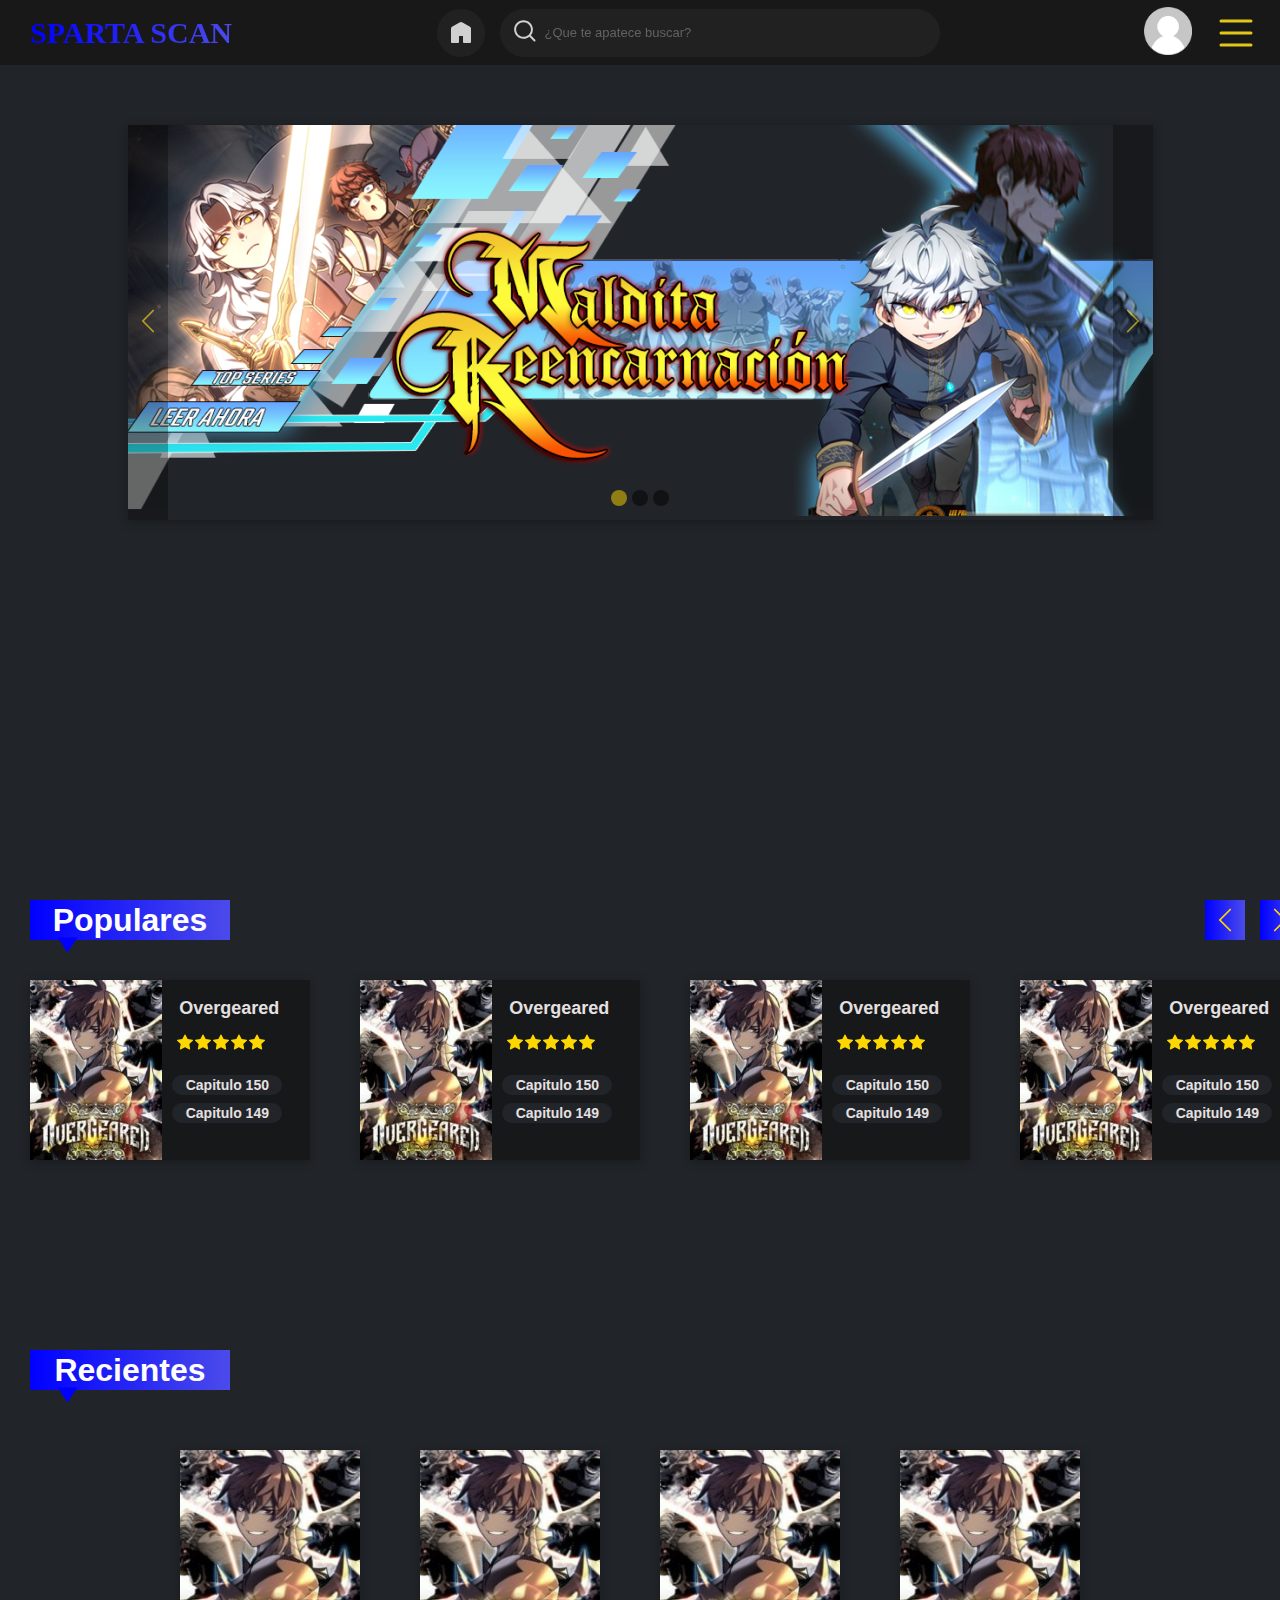
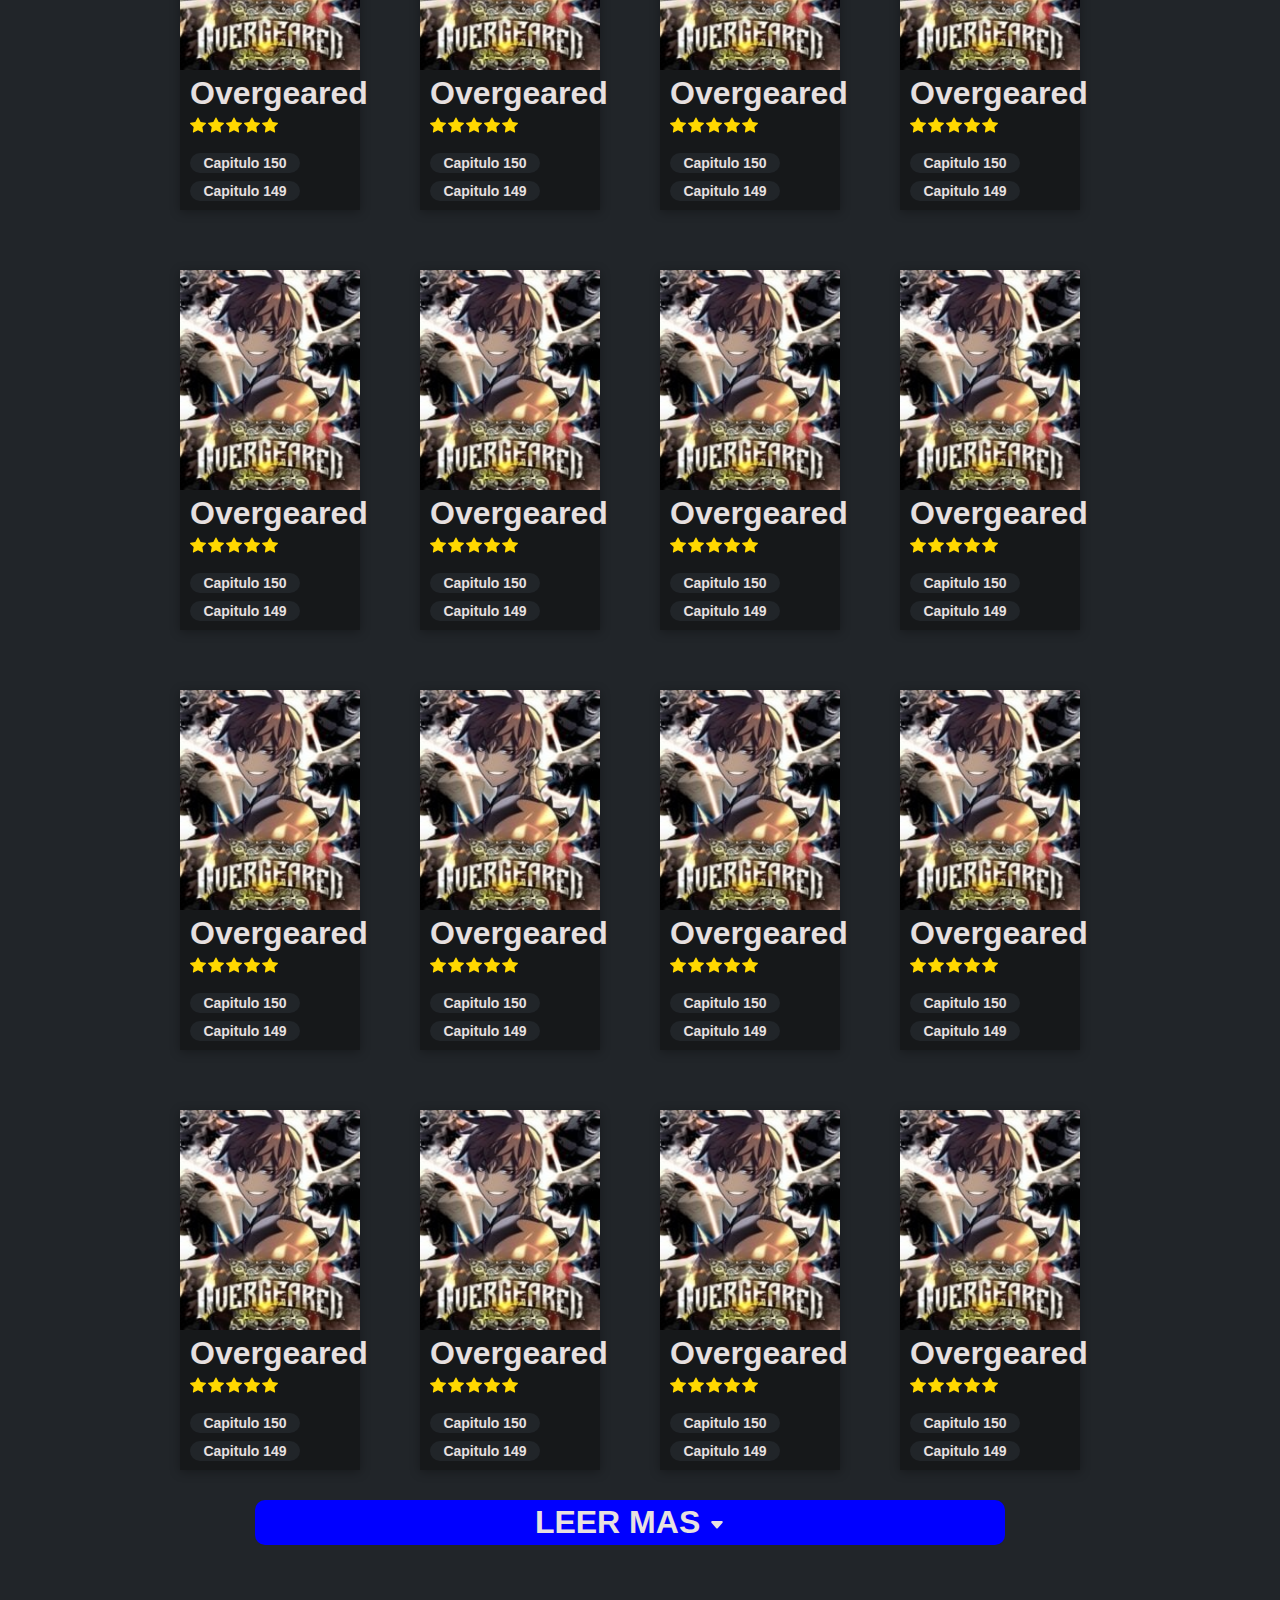
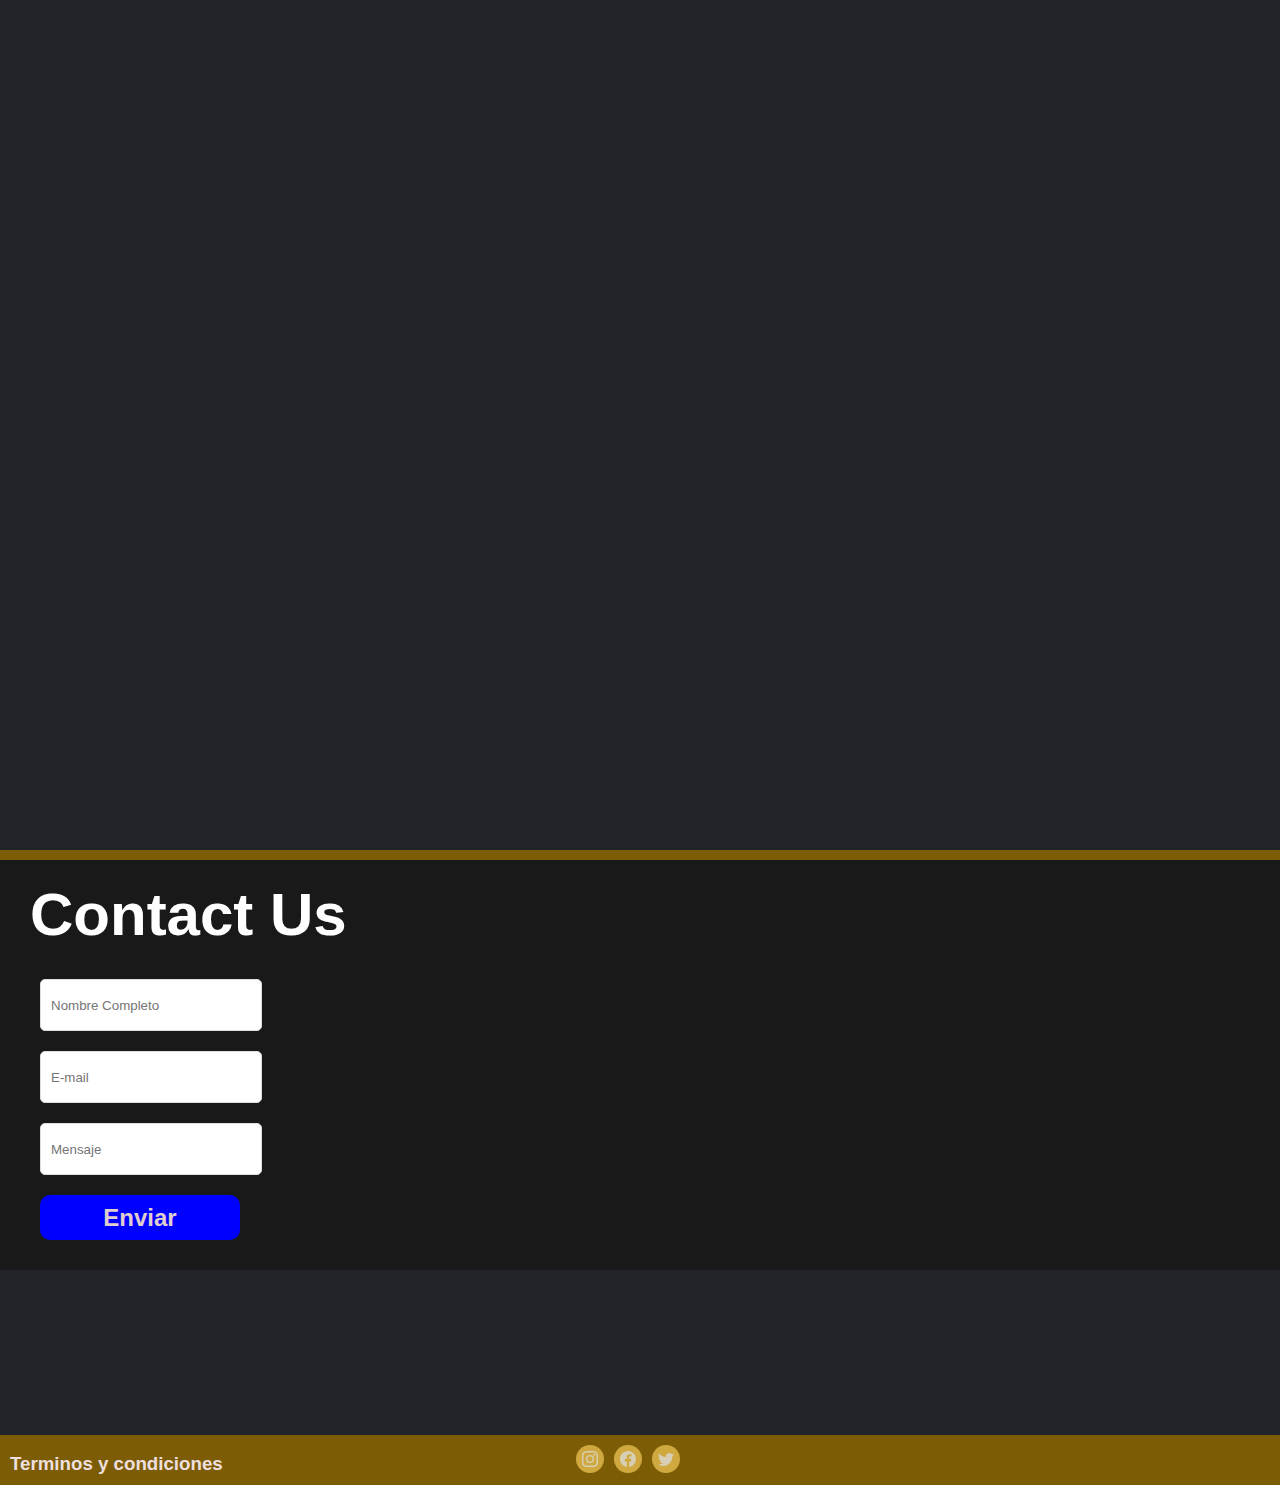
==== commit 7f148d8e: "Ultimo Commit" ====
--- a/index.html
+++ b/index.html
@@ -12,7 +12,9 @@
         <nav>
             <div class="box-nav">
                 <div class="logo">
-                    <a href="">LOGO</a>
+                    <a href="">
+                        <h1>SPARTA SCAN</h1>
+                    </a>
                 </div>
                 <div class="hs-nav">
                     <a href="/index.html" class="home-box">
@@ -814,9 +816,54 @@
                 </div>
             </div>
         </section>
-        <section>
-
+        <div class="separador"></div>
+        <section class="section-contact">
+            <div class="c-h1">
+                <h1>Contact Us</h1>
+            </div>
+            <div>
+                <form class="form">
+                    <div class="input">
+                        <input type="text" id="username" placeholder="Nombre Completo" required>
+                    </div>
+                    <div class="input">
+                        <input type="email" id="email" placeholder="E-mail" required>
+                    </div>
+                    <div class="input">
+                        <input type="text" id="Message" placeholder="Mensaje" required>
+                    </div>
+                    <div class="submit">
+                        <h2>Enviar</h2>
+                    </div>
+                </form>
+            </div>
         </section>
+        <footer class="footer-box">
+            <div class="footer-p">
+                <div class="icons-f">
+                    <div class="f-icon-box">
+                        <svg xmlns="http://www.w3.org/2000/svg" style=" fill:#fff" width="16" height="16" fill="currentColor" class="bi bi-instagram" viewBox="0 0 16 16">
+                            <path d="M8 0C5.829 0 5.556.01 4.703.048 3.85.088 3.269.222 2.76.42a3.917 3.917 0 0 0-1.417.923A3.927 3.927 0 0 0 .42 2.76C.222 3.268.087 3.85.048 4.7.01 5.555 0 5.827 0 8.001c0 2.172.01 2.444.048 3.297.04.852.174 1.433.372 1.942.205.526.478.972.923 1.417.444.445.89.719 1.416.923.51.198 1.09.333 1.942.372C5.555 15.99 5.827 16 8 16s2.444-.01 3.298-.048c.851-.04 1.434-.174 1.943-.372a3.916 3.916 0 0 0 1.416-.923c.445-.445.718-.891.923-1.417.197-.509.332-1.09.372-1.942C15.99 10.445 16 10.173 16 8s-.01-2.445-.048-3.299c-.04-.851-.175-1.433-.372-1.941a3.926 3.926 0 0 0-.923-1.417A3.911 3.911 0 0 0 13.24.42c-.51-.198-1.092-.333-1.943-.372C10.443.01 10.172 0 7.998 0h.003zm-.717 1.442h.718c2.136 0 2.389.007 3.232.046.78.035 1.204.166 1.486.275.373.145.64.319.92.599.28.28.453.546.598.92.11.281.24.705.275 1.485.039.843.047 1.096.047 3.231s-.008 2.389-.047 3.232c-.035.78-.166 1.203-.275 1.485a2.47 2.47 0 0 1-.599.919c-.28.28-.546.453-.92.598-.28.11-.704.24-1.485.276-.843.038-1.096.047-3.232.047s-2.39-.009-3.233-.047c-.78-.036-1.203-.166-1.485-.276a2.478 2.478 0 0 1-.92-.598 2.48 2.48 0 0 1-.6-.92c-.109-.281-.24-.705-.275-1.485-.038-.843-.046-1.096-.046-3.233 0-2.136.008-2.388.046-3.231.036-.78.166-1.204.276-1.486.145-.373.319-.64.599-.92.28-.28.546-.453.92-.598.282-.11.705-.24 1.485-.276.738-.034 1.024-.044 2.515-.045v.002zm4.988 1.328a.96.96 0 1 0 0 1.92.96.96 0 0 0 0-1.92zm-4.27 1.122a4.109 4.109 0 1 0 0 8.217 4.109 4.109 0 0 0 0-8.217zm0 1.441a2.667 2.667 0 1 1 0 5.334 2.667 2.667 0 0 1 0-5.334z"/>
+                        </svg>
+                    </div>
+                    <div class="f-icon-box">
+                        <svg xmlns="http://www.w3.org/2000/svg" style=" fill:#fff" width="16" height="16" fill="currentColor" class="bi bi-facebook" viewBox="0 0 16 16">
+                            <path d="M16 8.049c0-4.446-3.582-8.05-8-8.05C3.58 0-.002 3.603-.002 8.05c0 4.017 2.926 7.347 6.75 7.951v-5.625h-2.03V8.05H6.75V6.275c0-2.017 1.195-3.131 3.022-3.131.876 0 1.791.157 1.791.157v1.98h-1.009c-.993 0-1.303.621-1.303 1.258v1.51h2.218l-.354 2.326H9.25V16c3.824-.604 6.75-3.934 6.75-7.951z"/>
+                        </svg>
+                    </div>
+                    <div class="f-icon-box">
+                        <svg xmlns="http://www.w3.org/2000/svg" style=" fill:#fff" width="16" height="16" fill="currentColor" class="bi bi-twitter" viewBox="0 0 16 16">
+                            <path d="M5.026 15c6.038 0 9.341-5.003 9.341-9.334 0-.14 0-.282-.006-.422A6.685 6.685 0 0 0 16 3.542a6.658 6.658 0 0 1-1.889.518 3.301 3.301 0 0 0 1.447-1.817 6.533 6.533 0 0 1-2.087.793A3.286 3.286 0 0 0 7.875 6.03a9.325 9.325 0 0 1-6.767-3.429 3.289 3.289 0 0 0 1.018 4.382A3.323 3.323 0 0 1 .64 6.575v.045a3.288 3.288 0 0 0 2.632 3.218 3.203 3.203 0 0 1-.865.115 3.23 3.23 0 0 1-.614-.057 3.283 3.283 0 0 0 3.067 2.277A6.588 6.588 0 0 1 .78 13.58a6.32 6.32 0 0 1-.78-.045A9.344 9.344 0 0 0 5.026 15z"/>
+                        </svg>
+                    </div>
+                </div>
+                <div class="footer-t">
+                    <h3>
+                        <a href="">Terminos y condiciones</a>
+                    </h3>
+                </div>
+            </div>
+        </footer>
     </main>
 </body>
 </html>--- a/assets/css/style.css
+++ b/assets/css/style.css
@@ -34,10 +34,16 @@
     padding-left: 30px;
 }
 
+.logo h1 {
+    color: transparent;
+    background: linear-gradient(to right, blue, rgb(75, 75, 235));
+    -webkit-background-clip: text;
+    font-size: 30px;
+}
+
 .hs-nav {
     display: flex;
     gap: 15px;
-
 }
 
 .home-box {
@@ -480,4 +486,104 @@
     color: rgb(231, 224, 224);
     font-family: 'Open Sans', sans-serif;
     
+}
+
+.separador {
+    width: 100%;
+    height: 10px;
+    background-color: #7c5d06;
+    position: absolute;
+    top: 450vh;
+    z-index: 1;
+}
+
+.section-contact {
+    background: rgb(26, 25, 25);
+    width: 100%;
+    height: 420px;
+    position: absolute;
+    top: 450vh;
+}
+
+.c-h1 {
+    color: #fff;
+    font-size: 30px;
+    font-family: 'Open Sans', sans-serif;
+    padding: 30px;
+}
+
+.form {
+    padding: 0 0 0 50px;
+    position: relative;
+    right: 10px;
+}
+
+.input {
+    margin-bottom: 20px;
+    position: relative;
+}
+
+.input input {
+    width: 200px;
+    height: 30px;
+    border: 1px solid #e0dddd;
+    border-radius: 5px;
+    padding: 10px;
+}
+
+.submit  {
+    width: 200px;
+    height: 45px;
+    background-color: blue;
+    border-radius: 10px;
+    cursor: pointer;
+    display: flex;
+    justify-content: center;
+    align-items: center;
+}
+
+.submit h2 {
+    color: rgb(224, 206, 206);
+    font-family: "Open Sans", sans-serif;
+}
+
+.footer-box {
+    width: 100%;
+    height: 50px;
+    background-color: #7c5d06;
+    position: absolute;
+    top: 515vh;
+}
+.icons-f {
+    display: flex;
+    align-items: center;
+    justify-content: center;
+    flex-direction: row;
+    gap: 10px;
+    position: absolute;
+    left: 45%;
+    top: 10px;
+}
+
+.f-icon-box {
+    width: 28px;
+    height: 28px;
+    border-radius: 50px;
+    background-color: #f3ca58;
+    display: flex;
+    justify-content: center;
+    align-items: center;
+    opacity: 70%;
+}
+
+.f-icon-box:hover {
+    background-color: #000;
+    cursor: pointer;
+}
+.footer-t a {
+    color: rgb(238, 223, 223);
+    font-family: "Open Sans", sans-serif;
+    position: absolute;
+    left: 10px;
+    bottom: 10px;
 }